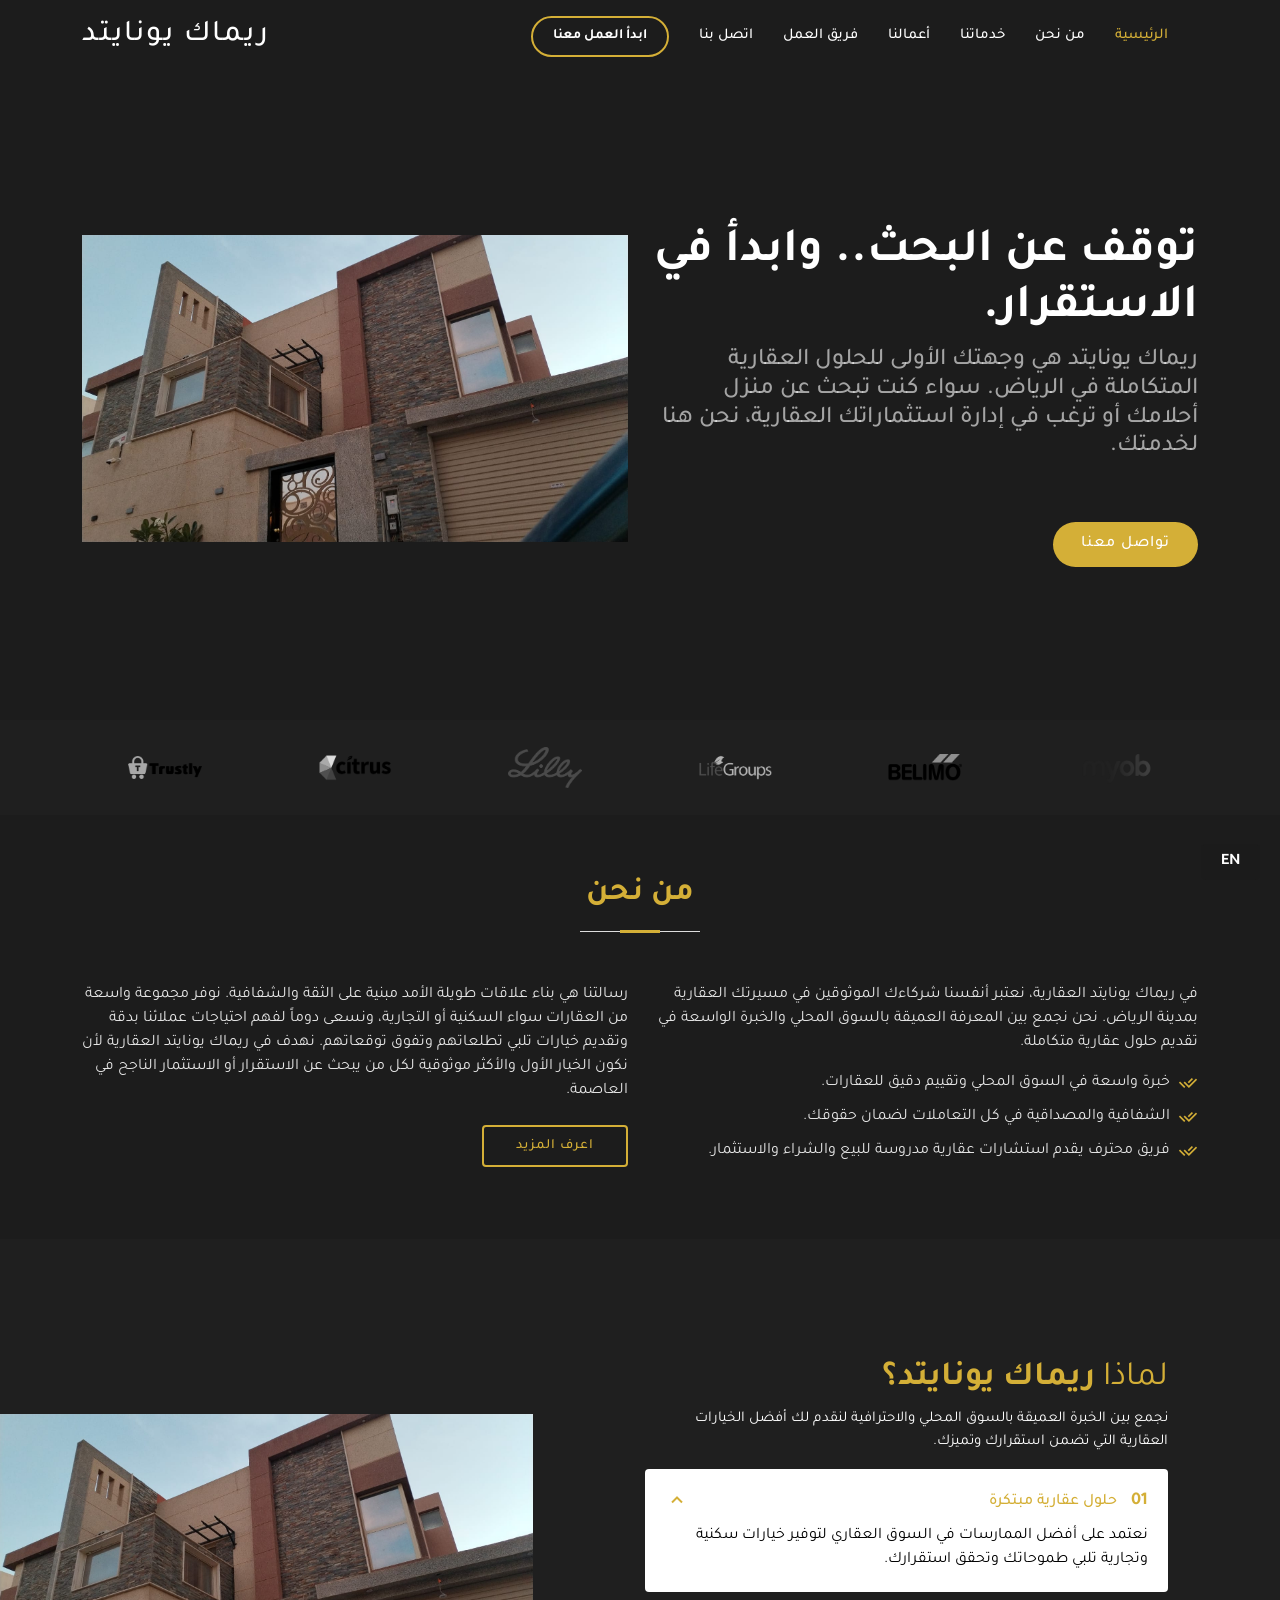
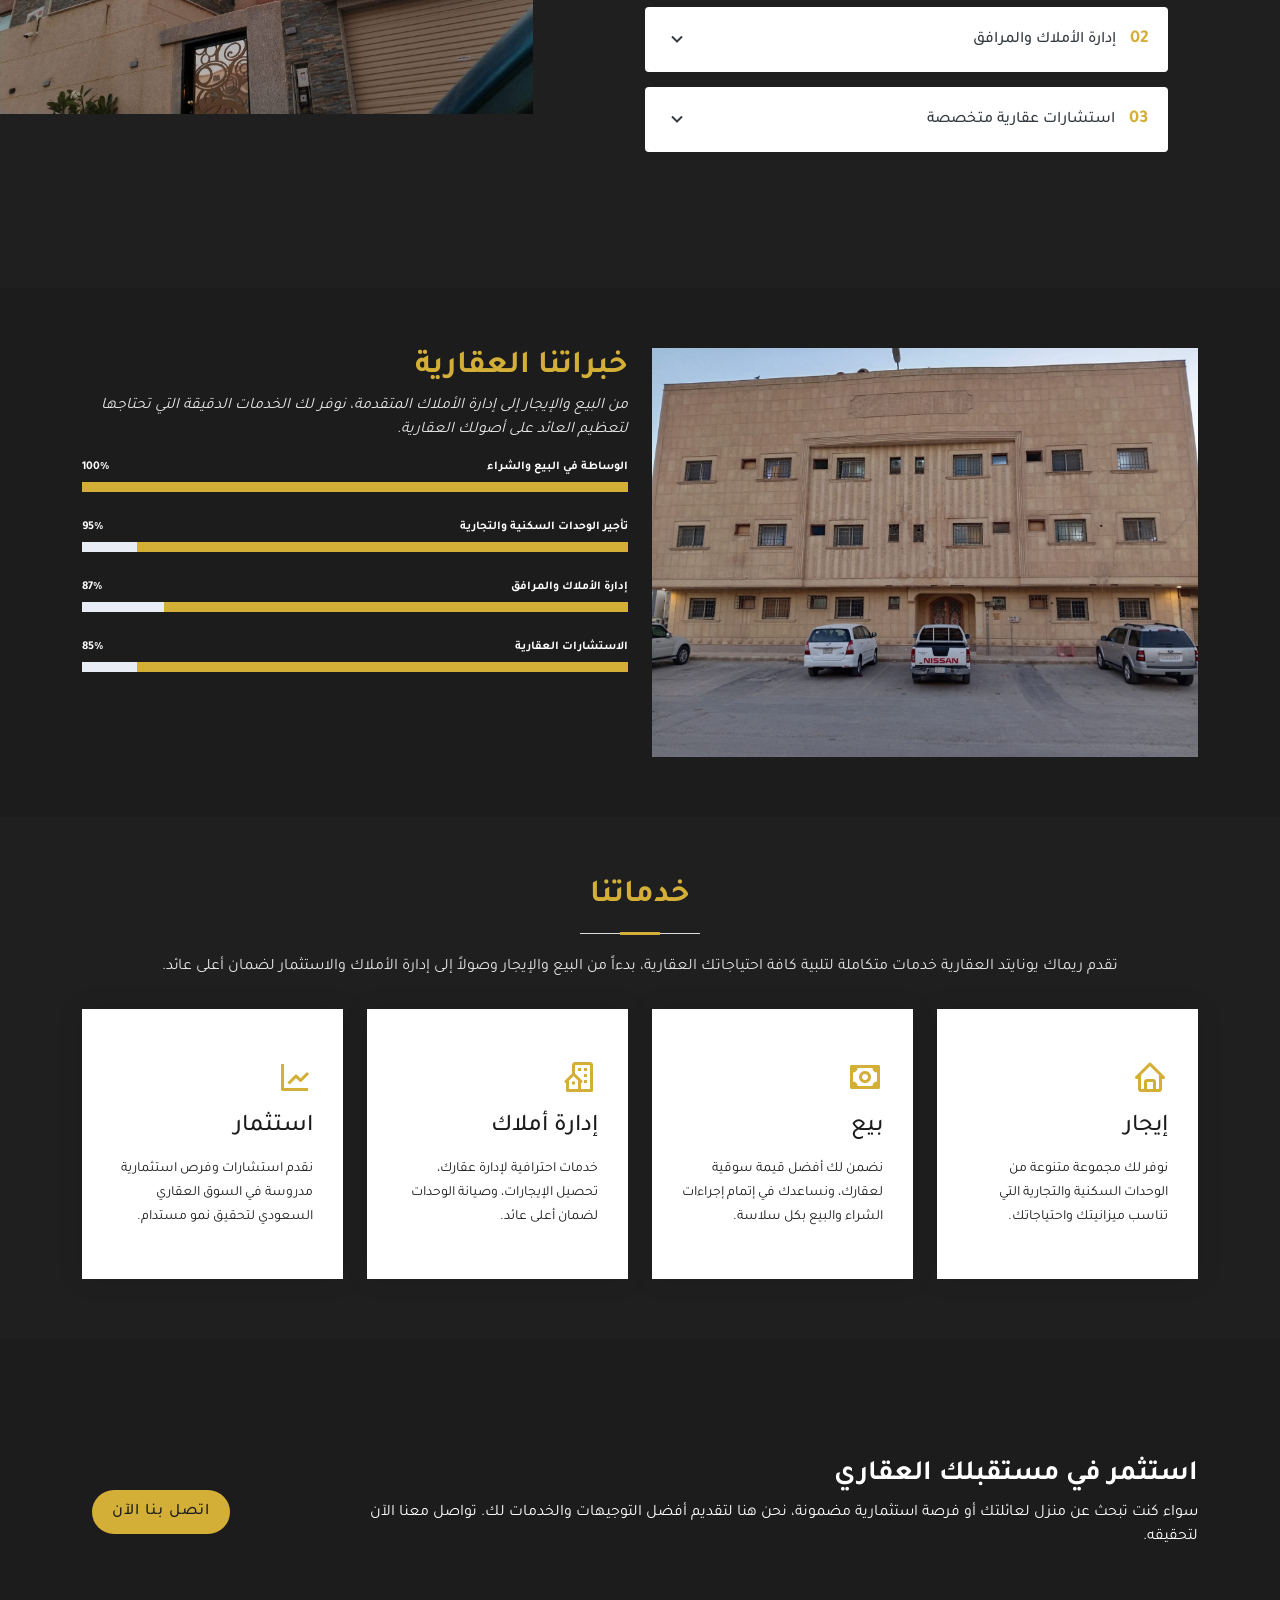
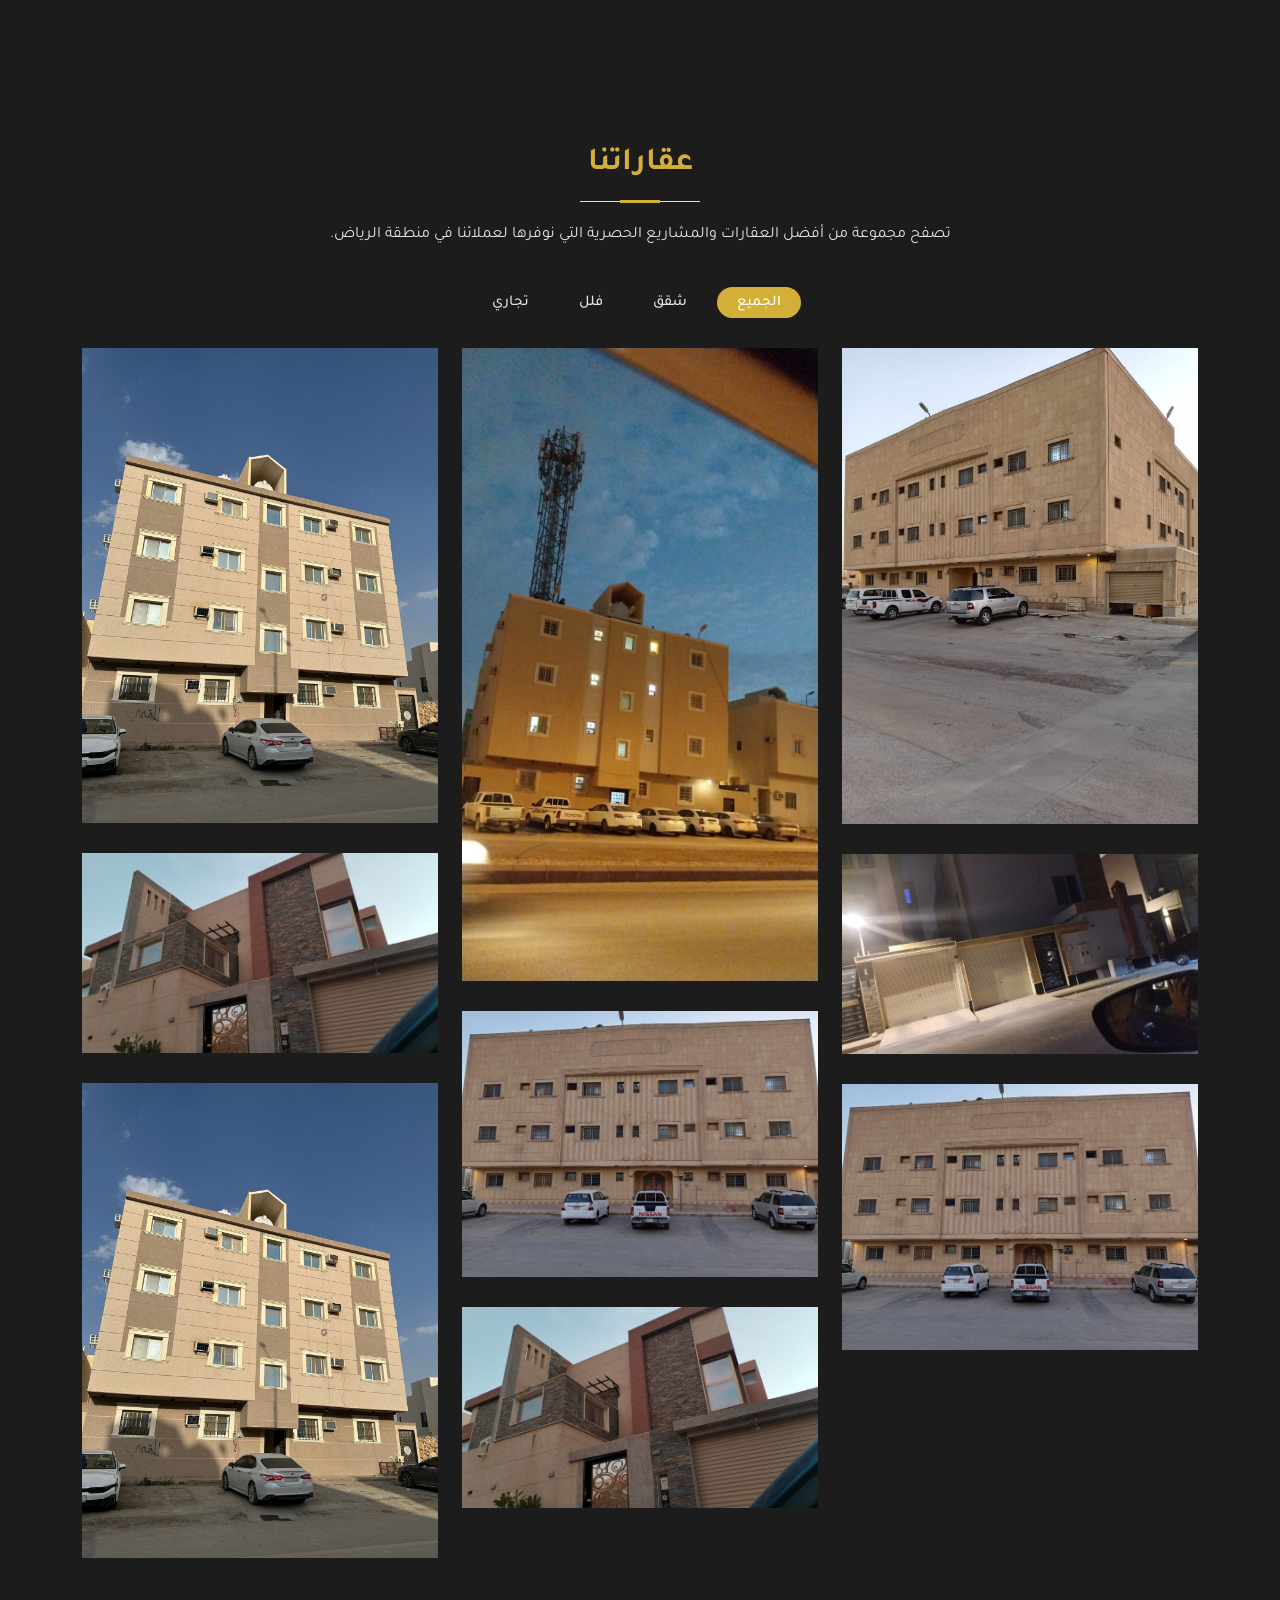
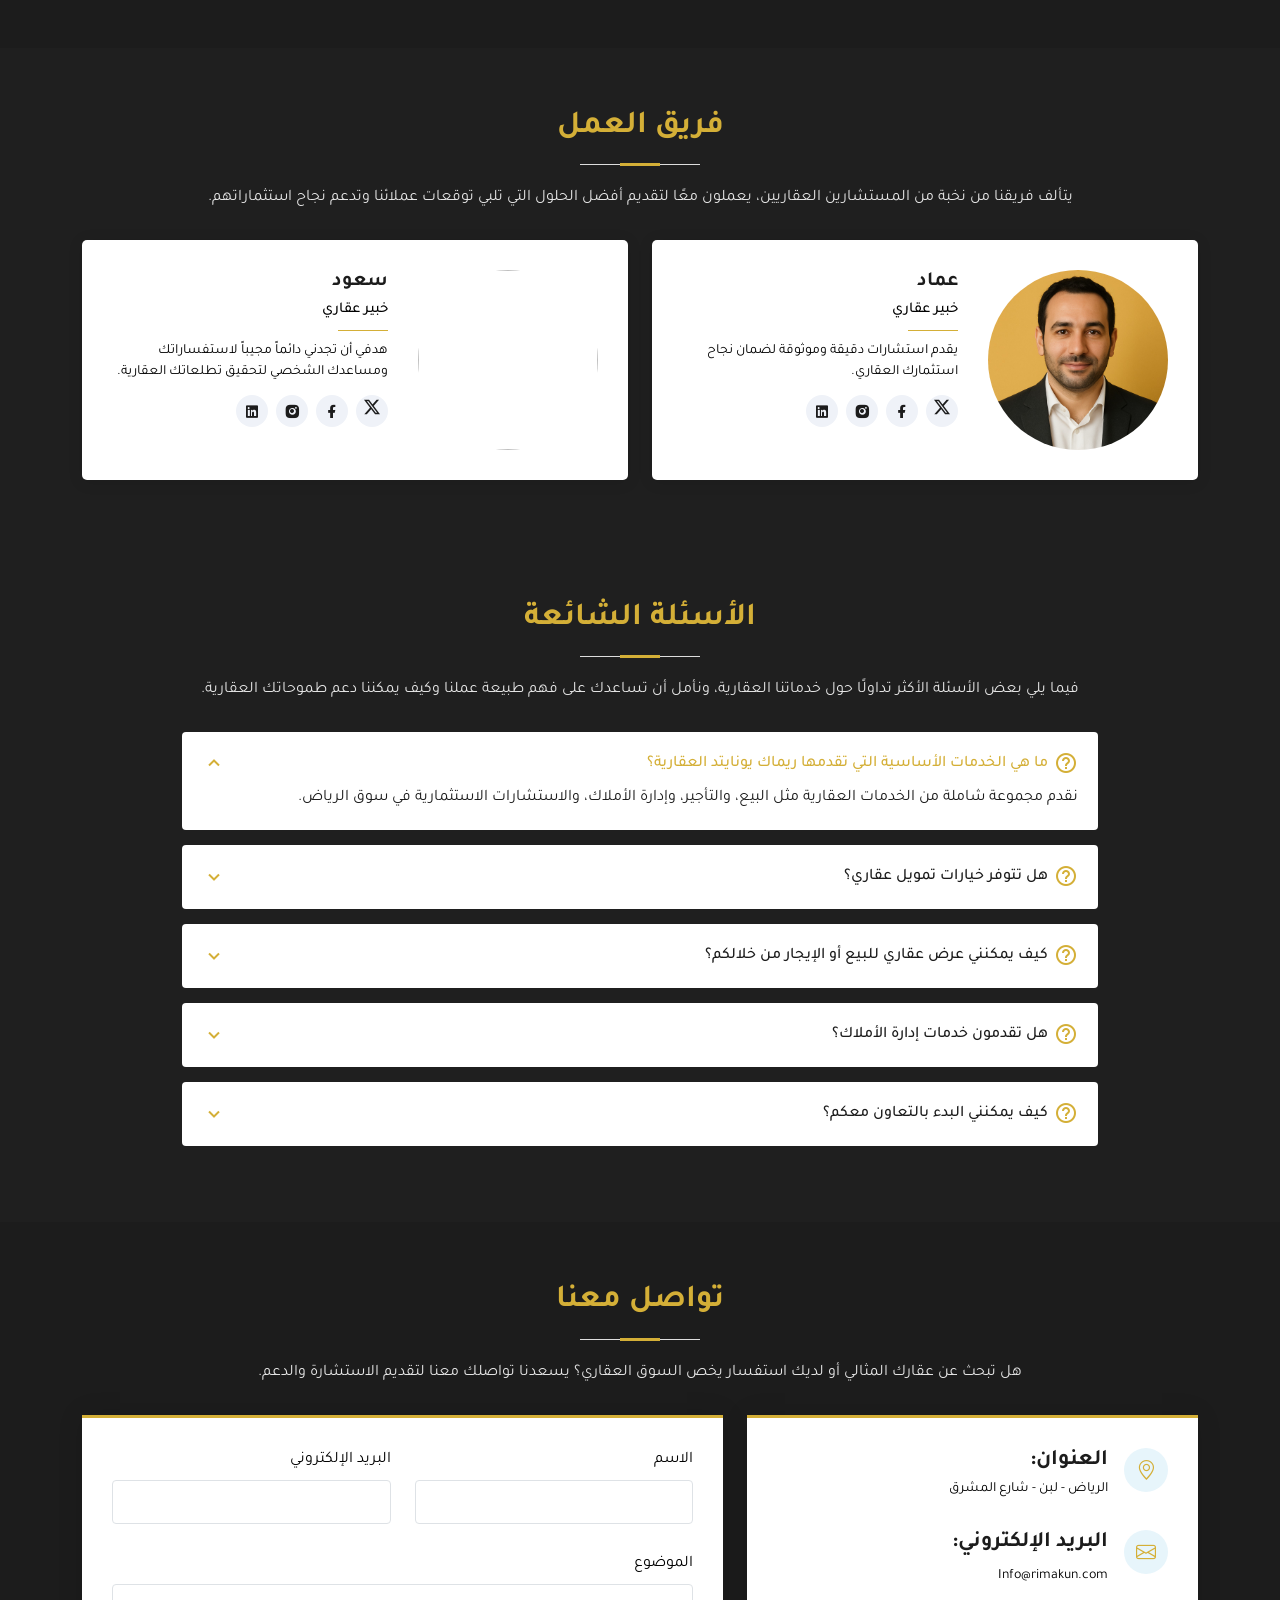
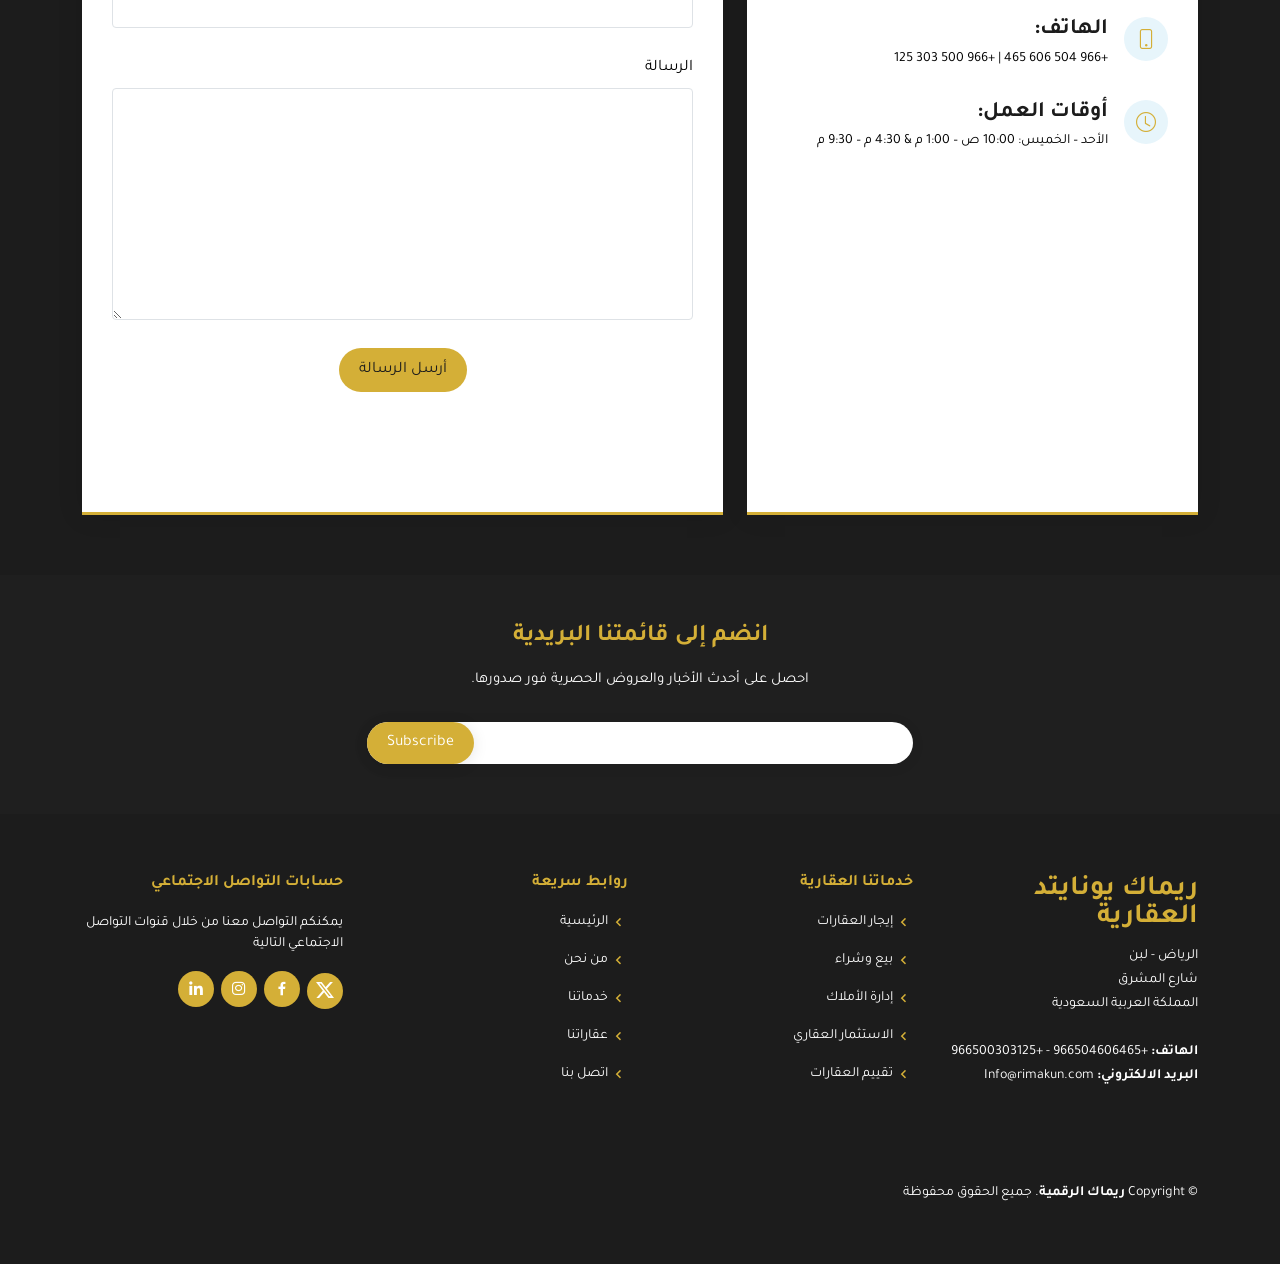
==== index.html @ 888af289 "تعديلات النسخة العربية + انشاء النسخة الانجليزية 22/04" ====
<!DOCTYPE html>
<html lang="ar" dir="rtl">

<head>
  <meta charset="utf-8">
  <meta content="width=device-width, initial-scale=1.0" name="viewport">
  <title>ريماك يونايتد العقارية</title>
  <meta
    content="ريماك يونايتد العقارية هي وجهتك الأولى للحلول العقارية المتكاملة في الرياض. سواء كنت تبحث عن منزل أحلامك أو ترغب في إدارة استثماراتك العقارية، نحن هنا لخدمتك."
    name="description">
  <meta content="ريماك يونايتد العقارية, عقارات, بيع, إيجار, إدارة أملاك, الرياض" name="keywords">
  <link href="assets/img/rima1.png" rel="icon">
  <link href="assets/img/rima1.png" rel="apple-touch-icon">
  <link href="https://fonts.googleapis.com/css2?family=Tajawal:wght@300;400;500;700&display=swap" rel="stylesheet">
  <link href="assets/vendor/aos/aos.css" rel="stylesheet">
  <link href="assets/vendor/bootstrap/css/bootstrap.min.css" rel="stylesheet">
  <link href="assets/vendor/bootstrap-icons/bootstrap-icons.css" rel="stylesheet">
  <link href="assets/vendor/boxicons/css/boxicons.min.css" rel="stylesheet">
  <link href="assets/vendor/glightbox/css/glightbox.min.css" rel="stylesheet">
  <link href="assets/vendor/remixicon/remixicon.css" rel="stylesheet">
  <link href="assets/vendor/swiper/swiper-bundle.min.css" rel="stylesheet">
  <link href="assets/css/style.css" rel="stylesheet">

</head>

<body>
  <!-- ======= Header ======= -->
  <header id="header" class="fixed-top ">
    <div class="container d-flex align-items-center">

      <!-- Uncomment below if you prefer to use an image logo -->
      <!--<a href="index.html" class="logo me-auto"><img src="assets/img/logo.png" alt="" class="img-fluid"></a>-->

      <nav id="navbar" class="navbar">
        <ul>
          <li><a class="nav-link scrollto active" href="#hero">الرئيسية</a></li>
          <li><a class="nav-link scrollto" href="#about">من نحن</a></li>
          <li><a class="nav-link scrollto" href="#services">خدماتنا</a></li>
          <li><a class="nav-link   scrollto" href="#portfolio">أعمالنا</a></li>
          <li><a class="nav-link scrollto" href="#team">فريق العمل</a></li>
          <li><a class="nav-link scrollto" href="#contact">اتصل بنا</a></li>
          <li><a class="getstarted" href="https://wa.me/966500303125" target="_blank">ابدأ العمل معنا</a></li>
        </ul>
        <i class="bi bi-list mobile-nav-toggle"></i>
      </nav><!-- .navbar -->
      <h1 class="logo me-auto align-right"><a href="index.html">ريماك يونايتد</a></h1>

    </div>
  </header><!-- End Header -->

  <!-- ======= Hero Section ======= -->
  <section id="hero" class="d-flex align-items-center">

    <div class="container">
      <div class="row">
        <div class="col-lg-6 d-flex flex-column justify-content-center pt-4 pt-lg-0 order-2 order-lg-1"
          data-aos="fade-up" data-aos-delay="200">
          <h1>توقف عن البحث.. وابدأ في الاستقرار.</h1>
          <h2>ريماك يونايتد هي وجهتك الأولى للحلول العقارية المتكاملة في الرياض. سواء كنت تبحث عن منزل أحلامك أو ترغب في
            إدارة استثماراتك العقارية، نحن هنا لخدمتك.</h2>
          <div class="d-flex justify-content-center justify-content-lg-start">
            <a href="https://wa.me/966504606465" target="_blank" class="btn-get-started">تواصل معنا</a>

          </div>
        </div>
        <div class="col-lg-6 order-1 order-lg-2 hero-img" data-aos="zoom-in" data-aos-delay="200">
          <img src="assets/img/2.jpeg" class="img-fluid animated" alt="">
        </div>
      </div>
    </div>

  </section><!-- End Hero -->

  <main id="main">

    <!-- ======= Clients Section ======= -->
    <section id="clients" class="clients section-bg">
      <div class="container">

        <div class="row" data-aos="zoom-in">

          <div class="col-lg-2 col-md-4 col-6 d-flex align-items-center justify-content-center">
            <img src="assets/img/clients/client-1.png" class="img-fluid" alt="">
          </div>

          <div class="col-lg-2 col-md-4 col-6 d-flex align-items-center justify-content-center">
            <img src="assets/img/clients/client-2.png" class="img-fluid" alt="">
          </div>

          <div class="col-lg-2 col-md-4 col-6 d-flex align-items-center justify-content-center">
            <img src="assets/img/clients/client-3.png" class="img-fluid" alt="">
          </div>

          <div class="col-lg-2 col-md-4 col-6 d-flex align-items-center justify-content-center">
            <img src="assets/img/clients/client-4.png" class="img-fluid" alt="">
          </div>

          <div class="col-lg-2 col-md-4 col-6 d-flex align-items-center justify-content-center">
            <img src="assets/img/clients/client-5.png" class="img-fluid" alt="">
          </div>

          <div class="col-lg-2 col-md-4 col-6 d-flex align-items-center justify-content-center">
            <img src="assets/img/clients/client-6.png" class="img-fluid" alt="">
          </div>

        </div>

      </div>
    </section><!-- End Cliens Section -->

    <!-- ======= About Us Section ======= -->
    <section id="about" class="about">
      <div class="container" data-aos="fade-up">

        <div class="section-title">
          <h2>من نحن</h2>
        </div>

        <div class="row content">
          <div class="col-lg-6">
            <p>
              في ريماك يونايتد العقارية، نعتبر أنفسنا شركاءك الموثوقين في مسيرتك العقارية بمدينة الرياض. نحن نجمع بين
              المعرفة العميقة بالسوق المحلي والخبرة الواسعة في تقديم حلول عقارية متكاملة.
            </p>
            <ul>
              <li><i class="ri-check-double-line"></i>خبرة واسعة في السوق المحلي وتقييم دقيق للعقارات.</li>
              <li><i class="ri-check-double-line"></i>الشفافية والمصداقية في كل التعاملات لضمان حقوقك.</li>
              <li><i class="ri-check-double-line"></i>فريق محترف يقدم استشارات عقارية مدروسة للبيع والشراء والاستثمار.
              </li>
            </ul>
          </div>
          <div class="col-lg-6 pt-4 pt-lg-0">
            <p>
              رسالتنا هي بناء علاقات طويلة الأمد مبنية على الثقة والشفافية. نوفر مجموعة واسعة من العقارات سواء السكنية
              أو التجارية، ونسعى دوماً لفهم احتياجات عملائنا بدقة وتقديم خيارات تلبي تطلعاتهم وتفوق توقعاتهم. نهدف في
              ريماك يونايتد العقارية لأن نكون الخيار الأول والأكثر موثوقية لكل من يبحث عن الاستقرار أو الاستثمار الناجح
              في العاصمة.
            </p>
            <a href="#" class="btn-learn-more">اعرف المزيد</a>
          </div>
        </div>

      </div>
    </section><!-- End About Us Section -->

    <!-- ======= Why Us Section ======= -->
    <section id="why-us" class="why-us section-bg">
      <div class="container-fluid" data-aos="fade-up">

        <div class="row">

          <div class="col-lg-7 d-flex flex-column justify-content-center align-items-stretch  order-2 order-lg-1">

            <div class="content">
              <h3>لماذا <strong>ريماك يونايتد؟</strong></h3>
              <p>
                نجمع بين الخبرة العميقة بالسوق المحلي والاحترافية لنقدم لك أفضل الخيارات العقارية التي تضمن استقرارك
                وتميزك.
              </p>
            </div>

            <div class="accordion-list">
              <ul>
                <li>
                  <a data-bs-toggle="collapse" class="collapse" data-bs-target="#accordion-list-1"><span>01</span> حلول
                    عقارية مبتكرة <i class="bx bx-chevron-down icon-show"></i><i
                      class="bx bx-chevron-up icon-close"></i></a>
                  <div id="accordion-list-1" class="collapse show" data-bs-parent=".accordion-list">
                    <p>
                      نعتمد على أفضل الممارسات في السوق العقاري لتوفير خيارات سكنية وتجارية تلبي طموحاتك وتحقق استقرارك.
                    </p>
                  </div>
                </li>

                <li>
                  <a data-bs-toggle="collapse" data-bs-target="#accordion-list-2" class="collapsed"><span>02</span>
                    إدارة الأملاك والمرافق <i class="bx bx-chevron-down icon-show"></i><i
                      class="bx bx-chevron-up icon-close"></i></a>
                  <div id="accordion-list-2" class="collapse" data-bs-parent=".accordion-list">
                    <p>
                      نقدم خدمات احترافية لإدارة أملاكك لضمان أعلى عائد استثماري والحفاظ على قيمة العقار بمرور الوقت.
                    </p>
                  </div>
                </li>

                <li>
                  <a data-bs-toggle="collapse" data-bs-target="#accordion-list-3" class="collapsed"><span>03</span>
                    استشارات عقارية متخصصة <i class="bx bx-chevron-down icon-show"></i><i
                      class="bx bx-chevron-up icon-close"></i></a>
                  <div id="accordion-list-3" class="collapse" data-bs-parent=".accordion-list">
                    <p>
                      نقدم استشارات مبنية على دراسة دقيقة للسوق توفر لك رؤية واضحة للاستثمار الناجح والآمن في السوق
                      السعودي.
                    </p>
                  </div>
                </li>

              </ul>
            </div>

          </div>

          <div class="col-lg-5 align-items-stretch order-1 order-lg-2 img"
            style='background-image: url("assets/img/2.jpeg");' data-aos="zoom-in" data-aos-delay="150">&nbsp;</div>
        </div>

      </div>
    </section><!-- End Why Us Section -->

    <!-- ======= Skills Section ======= -->
    <section id="skills" class="skills">
      <div class="container" data-aos="fade-up">

        <div class="row">
          <div class="col-lg-6 d-flex align-items-center" data-aos="fade-right" data-aos-delay="100">
            <img src="assets/img/5.jpeg" class="img-fluid" alt="">
          </div>
          <div class="col-lg-6 pt-4 pt-lg-0 content" data-aos="fade-left" data-aos-delay="100">
            <h3>خبراتنا العقارية</h3>
            <p class="fst-italic">
              من البيع والإيجار إلى إدارة الأملاك المتقدمة، نوفر لك الخدمات الدقيقة التي تحتاجها لتعظيم العائد على أصولك
              العقارية.
            </p>

            <div class="skills-content">

              <div class="progress">
                <span class="skill">الوساطة في البيع والشراء<i class="val">100%</i></span>
                <div class="progress-bar-wrap">
                  <div class="progress-bar" role="progressbar" aria-valuenow="100" aria-valuemin="0"
                    aria-valuemax="100"></div>
                </div>
              </div>

              <div class="progress">
                <span class="skill">تأجير الوحدات السكنية والتجارية <i class="val">95%</i></span>
                <div class="progress-bar-wrap">
                  <div class="progress-bar" role="progressbar" aria-valuenow="90" aria-valuemin="0" aria-valuemax="100">
                  </div>
                </div>
              </div>

              <div class="progress">
                <span class="skill">إدارة الأملاك والمرافق<i class="val">87%</i></span>
                <div class="progress-bar-wrap">
                  <div class="progress-bar" role="progressbar" aria-valuenow="85" aria-valuemin="0" aria-valuemax="100">
                  </div>
                </div>
              </div>

              <div class="progress">
                <span class="skill">الاستشارات العقارية<i class="val">85%</i></span>
                <div class="progress-bar-wrap">
                  <div class="progress-bar" role="progressbar" aria-valuenow="90" aria-valuemin="0" aria-valuemax="100">
                  </div>
                </div>
              </div>

            </div>

          </div>
        </div>

      </div>
    </section><!-- End Skills Section -->

    <!-- ======= Services Section ======= -->
    <section id="services" class="services section-bg">
      <div class="container" data-aos="fade-up">

        <div class="section-title">
          <h2>خدماتنا</h2>
          <p>تقدم ريماك يونايتد العقارية خدمات متكاملة لتلبية كافة احتياجاتك العقارية، بدءاً من البيع والإيجار وصولاً
            إلى إدارة الأملاك والاستثمار لضمان أعلى عائد.</p>
        </div>

        <div class="row">
          <div class="col-xl-3 col-md-6 d-flex align-items-stretch" data-aos="zoom-in" data-aos-delay="100">
            <div class="icon-box">
              <div class="icon"><i class="bx bx-home"></i></div>
              <h4><a href="">إيجار</a></h4>
              <p>نوفر لك مجموعة متنوعة من الوحدات السكنية والتجارية التي تناسب ميزانيتك واحتياجاتك.</p>
            </div>
          </div>

          <div class="col-xl-3 col-md-6 d-flex align-items-stretch mt-4 mt-md-0" data-aos="zoom-in"
            data-aos-delay="200">
            <div class="icon-box">
              <div class="icon"><i class="bx bx-money"></i></div>
              <h4><a href="">بيع</a></h4>
              <p>نضمن لك أفضل قيمة سوقية لعقارك، ونساعدك في إتمام إجراءات الشراء والبيع بكل سلاسة.</p>
            </div>
          </div>

          <div class="col-xl-3 col-md-6 d-flex align-items-stretch mt-4 mt-xl-0" data-aos="zoom-in"
            data-aos-delay="300">
            <div class="icon-box">
              <div class="icon"><i class="bx bx-building-house"></i></div>
              <h4><a href="">إدارة أملاك</a></h4>
              <p>خدمات احترافية لإدارة عقارك، تحصيل الإيجارات، وصيانة الوحدات لضمان أعلى عائد.</p>
            </div>
          </div>

          <div class="col-xl-3 col-md-6 d-flex align-items-stretch mt-4 mt-xl-0" data-aos="zoom-in"
            data-aos-delay="400">
            <div class="icon-box">
              <div class="icon"><i class="bx bx-line-chart"></i></div>
              <h4><a href="">استثمار</a></h4>
              <p>نقدم استشارات وفرص استثمارية مدروسة في السوق العقاري السعودي لتحقيق نمو مستدام.</p>
            </div>
          </div>

        </div>

      </div>
    </section><!-- End Services Section -->

    <!-- ======= Cta Section ======= -->
    <section id="cta" class="cta">
      <div class="container" data-aos="zoom-in">

        <div class="row">
          <div class="col-lg-9 text-end">
            <h3>استثمر في مستقبلك العقاري</h3>
            <p>سواء كنت تبحث عن منزل لعائلتك أو فرصة استثمارية مضمونة، نحن هنا لتقديم أفضل التوجيهات والخدمات لك. تواصل
              معنا الآن لتحقيقه.</p>
          </div>
          <div class="col-lg-3 cta-btn-container text-center">
            <a class="cta-btn align-middle" href="#contact">اتصل بنا الآن</a>
          </div>
        </div>

      </div>
    </section><!-- End Cta Section -->

    <!-- ======= Portfolio Section ======= -->
    <section id="portfolio" class="portfolio">
      <div class="container" data-aos="fade-up">

        <div class="section-title">
          <h2>عقاراتنا</h2>
          <p>تصفح مجموعة من أفضل العقارات والمشاريع الحصرية التي نوفرها لعملائنا في منطقة الرياض.</p>
        </div>

        <ul id="portfolio-flters" class="d-flex justify-content-center" data-aos="fade-up" data-aos-delay="100">
          <li data-filter="*" class="filter-active">الجميع</li>
          <li data-filter=".filter-app">شقق</li>
          <li data-filter=".filter-card">فلل</li>
          <li data-filter=".filter-web">تجاري</li>
        </ul>

        <div class="row portfolio-container" data-aos="fade-up" data-aos-delay="200">

          <div class="col-lg-4 col-md-6 portfolio-item filter-app">
            <div class="portfolio-img"><img src="assets/img/portfolio/7.jpeg" class="img-fluid" alt=""></div>
            <div class="portfolio-info">
              <h4>شقة فاخرة 1</h4>
              <p>شقق</p>
              <a href="assets/img/portfolio/7.jpeg" data-gallery="portfolioGallery"
                class="portfolio-lightbox preview-link" title="شقة فاخرة 1"><i class="bx bx-plus"></i></a>
              <a href="portfolio-details.html" class="details-link" title="More Details"><i class="bx bx-link"></i></a>
            </div>
          </div>

          <div class="col-lg-4 col-md-6 portfolio-item filter-web">
            <div class="portfolio-img"><img src="assets/img/portfolio/3.jpeg" class="img-fluid" alt=""></div>
            <div class="portfolio-info">
              <h4>محل تجاري 3</h4>
              <p>تجاري</p>
              <a href="assets/img/portfolio/3.jpeg" data-gallery="portfolioGallery"
                class="portfolio-lightbox preview-link" title="محل تجاري 3"><i class="bx bx-plus"></i></a>
              <a href="portfolio-details.html" class="details-link" title="More Details"><i class="bx bx-link"></i></a>
            </div>
          </div>

          <div class="col-lg-4 col-md-6 portfolio-item filter-app">
            <div class="portfolio-img"><img src="assets/img/portfolio/6.jpeg" class="img-fluid" alt=""></div>
            <div class="portfolio-info">
              <h4>شقة فاخرة 2</h4>
              <p>شقق</p>
              <a href="assets/img/portfolio/6.jpeg" data-gallery="portfolioGallery"
                class="portfolio-lightbox preview-link" title="شقة فاخرة 2"><i class="bx bx-plus"></i></a>
              <a href="portfolio-details.html" class="details-link" title="More Details"><i class="bx bx-link"></i></a>
            </div>
          </div>

          <div class="col-lg-4 col-md-6 portfolio-item filter-card">
            <div class="portfolio-img"><img src="assets/img/portfolio/2.jpeg" class="img-fluid" alt=""></div>
            <div class="portfolio-info">
              <h4>فيلا فخمة 2</h4>
              <p>فلل</p>
              <a href="assets/img/portfolio/2.jpeg" data-gallery="portfolioGallery"
                class="portfolio-lightbox preview-link" title="فيلا فخمة 2"><i class="bx bx-plus"></i></a>
              <a href="portfolio-details.html" class="details-link" title="More Details"><i class="bx bx-link"></i></a>
            </div>
          </div>

          <div class="col-lg-4 col-md-6 portfolio-item filter-web">
            <div class="portfolio-img"><img src="assets/img/portfolio/1.jpeg" class="img-fluid" alt=""></div>
            <div class="portfolio-info">
              <h4>محل تجاري 2</h4>
              <p>تجاري</p>
              <a href="assets/img/portfolio/portfolio-5.jpg" data-gallery="portfolioGallery"
                class="portfolio-lightbox preview-link" title="محل تجاري 2"><i class="bx bx-plus"></i></a>
              <a href="portfolio-details.html" class="details-link" title="More Details"><i class="bx bx-link"></i></a>
            </div>
          </div>

          <div class="col-lg-4 col-md-6 portfolio-item filter-app">
            <div class="portfolio-img"><img src="assets/img/portfolio/5.jpeg" class="img-fluid" alt=""></div>
            <div class="portfolio-info">
              <h4>شقة فاخرة 3</h4>
              <p>شقق</p>
              <a href="assets/img/portfolio/portfolio-6.jpg" data-gallery="portfolioGallery"
                class="portfolio-lightbox preview-link" title="شقة فاخرة 3"><i class="bx bx-plus"></i></a>
              <a href="portfolio-details.html" class="details-link" title="More Details"><i class="bx bx-link"></i></a>
            </div>
          </div>

          <div class="col-lg-4 col-md-6 portfolio-item filter-card">
            <div class="portfolio-img"><img src="assets/img/portfolio/7.jpeg" class="img-fluid" alt=""></div>
            <div class="portfolio-info">
              <h4>فيلا فخمة 1</h4>
              <p>فلل</p>
              <a href="assets/img/portfolio/portfolio-7.jpg" data-gallery="portfolioGallery"
                class="portfolio-lightbox preview-link" title="فيلا فخمة 1"><i class="bx bx-plus"></i></a>
              <a href="portfolio-details.html" class="details-link" title="More Details"><i class="bx bx-link"></i></a>
            </div>
          </div>

          <div class="col-lg-4 col-md-6 portfolio-item filter-card">
            <div class="portfolio-img"><img src="assets/img/portfolio/5.jpeg" class="img-fluid" alt=""></div>
            <div class="portfolio-info">
              <h4>فيلا فخمة 3</h4>
              <p>فلل</p>
              <a href="assets/img/portfolio/portfolio-8.jpg" data-gallery="portfolioGallery"
                class="portfolio-lightbox preview-link" title="فيلا فخمة 3"><i class="bx bx-plus"></i></a>
              <a href="portfolio-details.html" class="details-link" title="More Details"><i class="bx bx-link"></i></a>
            </div>
          </div>

          <div class="col-lg-4 col-md-6 portfolio-item filter-web">
            <div class="portfolio-img"><img src="assets/img/portfolio/2.jpeg" class="img-fluid" alt=""></div>
            <div class="portfolio-info">
              <h4>محل تجاري 1</h4>
              <p>تجاري</p>
              <a href="assets/img/portfolio/portfolio-9.jpg" data-gallery="portfolioGallery"
                class="portfolio-lightbox preview-link" title="محل تجاري 1"><i class="bx bx-plus"></i></a>
              <a href="portfolio-details.html" class="details-link" title="More Details"><i class="bx bx-link"></i></a>
            </div>
          </div>

        </div>

      </div>
    </section><!-- End Portfolio Section -->

    <!-- ======= Team Section ======= -->
    <section id="team" class="team section-bg">
      <div class="container" data-aos="fade-up">

        <div class="section-title">
          <h2>فريق العمل</h2>
          <p>يتألف فريقنا من نخبة من المستشارين العقاريين، يعملون معًا لتقديم أفضل الحلول التي تلبي توقعات عملائنا وتدعم
            نجاح استثماراتهم.</p>
        </div>

        <div class="row">

          <div class="col-lg-6" data-aos="zoom-in" data-aos-delay="100">
            <div class="member d-flex align-items-start">
              <div class="pic"><img src="assets/img/team/team-1.jpg" class="img-fluid" alt=""></div>
              <div class="member-info">
                <h4>عماد</h4>
                <span>خبير عقاري</span>
                <p>يقدم استشارات دقيقة وموثوقة لضمان نجاح استثمارك العقاري.</p>
                <div class="social">
                  <a href="#"><i class="bi bi-twitter-x"></i></a>
                  <a href="#"><i class="ri-facebook-fill"></i></a>
                  <a href="#"><i class="ri-instagram-fill"></i></a>
                  <a href="#"> <i class="ri-linkedin-box-fill"></i> </a>
                </div>
              </div>
            </div>
          </div>

          <div class="col-lg-6 mt-4 mt-lg-0" data-aos="zoom-in" data-aos-delay="200">
            <div class="member d-flex align-items-start">
              <div class="pic"><img
                  src="https://i.ibb.co/qLXfqK5V/file-0000000032bc51f89342e70807c7058e-conversation-id-67f15cb3-903c-8010-b4ce-613545a0f396-message-i.png"
                  class="img-fluid" alt=""></div>
              <div class="member-info">
                <h4>سعود</h4>
                <span>خبير عقاري</span>
                <p>هدفي أن تجدني دائماً مجيباً لاستفساراتك ومساعدك الشخصي لتحقيق تطلعاتك العقارية.</p>
                <div class="social">
                  <a href="#"><i class="bi bi-twitter-x"></i></a>
                  <a href="#"><i class="ri-facebook-fill"></i></a>
                  <a href="#"><i class="ri-instagram-fill"></i></a>
                  <a href="#"> <i class="ri-linkedin-box-fill"></i> </a>
                </div>
              </div>
            </div>
          </div>

        </div>

      </div>
    </section><!-- End Team Section -->



    <!-- ======= Frequently Asked Questions Section ======= -->
    <section id="faq" class="faq section-bg">
      <div class="container" data-aos="fade-up">

        <div class="section-title">
          <h2>الأسئلة الشائعة</h2>
          <p>فيما يلي بعض الأسئلة الأكثر تداولًا حول خدماتنا العقارية، ونأمل أن تساعدك على فهم طبيعة عملنا وكيف
            يمكننا دعم طموحاتك العقارية.</p>
        </div>

        <div class="faq-list">
          <ul>
            <li data-aos="fade-up" data-aos-delay="100">
              <i class="bx bx-help-circle icon-help"></i>
              <a data-bs-toggle="collapse" class="collapse" data-bs-target="#faq-list-1">
                ما هي الخدمات الأساسية التي تقدمها ريماك يونايتد العقارية؟
                <i class="bx bx-chevron-down icon-show"></i><i class="bx bx-chevron-up icon-close"></i>
              </a>
              <div id="faq-list-1" class="collapse show" data-bs-parent=".faq-list">
                <p>
                  نقدم مجموعة شاملة من الخدمات العقارية مثل البيع، والتأجير، وإدارة الأملاك، والاستشارات الاستثمارية في
                  سوق الرياض.
                </p>
              </div>
            </li>

            <li data-aos="fade-up" data-aos-delay="200">
              <i class="bx bx-help-circle icon-help"></i>
              <a data-bs-toggle="collapse" data-bs-target="#faq-list-2" class="collapsed">
                هل تتوفر خيارات تمويل عقاري؟
                <i class="bx bx-chevron-down icon-show"></i><i class="bx bx-chevron-up icon-close"></i>
              </a>
              <div id="faq-list-2" class="collapse" data-bs-parent=".faq-list">
                <p>
                  نحن نقدم استشارات حول أفضل خيارات التمويل المتاحة ونتعاون مع العديد من الجهات المختصة لمساعدتك في
                  تحقيق أهدافك.
                </p>
              </div>
            </li>

            <li data-aos="fade-up" data-aos-delay="300">
              <i class="bx bx-help-circle icon-help"></i>
              <a data-bs-toggle="collapse" data-bs-target="#faq-list-3" class="collapsed">
                كيف يمكنني عرض عقاري للبيع أو الإيجار من خلالكم؟
                <i class="bx bx-chevron-down icon-show"></i><i class="bx bx-chevron-up icon-close"></i>
              </a>
              <div id="faq-list-3" class="collapse" data-bs-parent=".faq-list">
                <p>
                  يمكنك التواصل معنا مباشرة لترتيب موعد، حيث سيقوم خبراؤنا بتقييم العقار وتقديم أفضل خطة لتسويقه وعرضه
                  لضمان أفضل عائد.
                </p>
              </div>
            </li>

            <li data-aos="fade-up" data-aos-delay="400">
              <i class="bx bx-help-circle icon-help"></i>
              <a data-bs-toggle="collapse" data-bs-target="#faq-list-4" class="collapsed">
                هل تقدمون خدمات إدارة الأملاك؟
                <i class="bx bx-chevron-down icon-show"></i><i class="bx bx-chevron-up icon-close"></i>
              </a>
              <div id="faq-list-4" class="collapse" data-bs-parent=".faq-list">
                <p>
                  نعم، نقدم خدمة متكاملة لإدارة الأملاك تشمل تأجير الوحدات وتحصيل الإيجارات والصيانة ومتابعة العقود
                  لضمان راحة بالك.
                </p>
              </div>
            </li>

            <li data-aos="fade-up" data-aos-delay="500">
              <i class="bx bx-help-circle icon-help"></i>
              <a data-bs-toggle="collapse" data-bs-target="#faq-list-5" class="collapsed">
                كيف يمكنني البدء بالتعاون معكم؟
                <i class="bx bx-chevron-down icon-show"></i><i class="bx bx-chevron-up icon-close"></i>
              </a>
              <div id="faq-list-5" class="collapse" data-bs-parent=".faq-list">
                <p>
                  يمكنك التواصل معنا مباشرة عبر الهاتف أو البريد الإلكتروني أو زيارة مكتبنا. سنقوم بمناقشة احتياجاتك
                  والبدء في تقديم الحلول المناسبة.
                </p>
              </div>
            </li>

          </ul>
        </div>

      </div>
    </section><!-- End Frequently Asked Questions Section -->

    <!-- ======= Contact Section ======= -->
    <section id="contact" class="contact">
      <div class="container" data-aos="fade-up">

        <div class="section-title">
          <h2>تواصل معنا</h2>
          <p>هل تبحث عن عقارك المثالي أو لديك استفسار يخص السوق العقاري؟ يسعدنا تواصلك معنا لتقديم الاستشارة والدعم.</p>
        </div>

        <div class="row">

          <div class="col-lg-5 d-flex align-items-stretch">
            <div class="info">
              <div class="address">
                <i class="bi bi-geo-alt"></i>
                <h4>العنوان:</h4>
                <p>الرياض - لبن - شارع المشرق</p>
              </div>

              <div class="email">
                <i class="bi bi-envelope"></i>
                <h4>البريد الإلكتروني:</h4>
                <p>Info@rimakun.com</p>
              </div>

              <div class="phone">
                <i class="bi bi-phone"></i>
                <h4>الهاتف:</h4>
                <p>+966 504 606 465 | +966 500 303 125</p>
              </div>

              <div class="phone">
                <i class="bi bi-clock"></i>
                <h4>أوقات العمل:</h4>
                <p>الأحد – الخميس: 10:00 ص – 1:00 م &amp; 4:30 م – 9:30 م</p>
              </div>

              <iframe
                src="https://www.google.com/maps/embed?pb=!1m14!1m8!1m3!1d12097.433213460943!2d-74.0062269!3d40.7101282!3m2!1i1024!2i768!4f13.1!3m3!1m2!1s0x0%3A0xb89d1fe6bc499443!2sDowntown+Conference+Center!5e0!3m2!1smk!2sbg!4v1539943755621"
                frameborder="0" style="border:0; width: 100%; height: 290px;" allowfullscreen></iframe>
            </div>

          </div>

          <div class="col-lg-7 mt-5 mt-lg-0 d-flex align-items-stretch">
            <form action="forms/contact.php" method="post" role="form" class="php-email-form">
              <div class="row">
                <div class="form-group col-md-6">
                  <label for="name">الاسم</label>
                  <input type="text" name="name" class="form-control" id="name" required>
                </div>
                <div class="form-group col-md-6">
                  <label for="name">البريد الإلكتروني</label>
                  <input type="email" class="form-control" name="email" id="email" required>
                </div>
              </div>
              <div class="form-group">
                <label for="name">الموضوع</label>
                <input type="text" class="form-control" name="subject" id="subject" required>
              </div>
              <div class="form-group">
                <label for="name">الرسالة</label>
                <textarea class="form-control" name="message" rows="10" required></textarea>
              </div>
              <div class="my-3">
                <div class="loading">جاري الإرسال...</div>
                <div class="error-message"></div>
                <div class="sent-message">تم إرسال رسالتك بنجاح. شكرًا لتواصلك معنا!</div>
              </div>
              <div class="text-center"><button type="submit">أرسل الرسالة</button></div>
            </form>
          </div>

        </div>

      </div>
    </section><!-- End Contact Section -->

  </main><!-- End #main -->

  <!-- ======= Footer ======= -->
  <footer id="footer">

    <div class="footer-newsletter">
      <div class="container">
        <div class="row justify-content-center">
          <div class="col-lg-6">
            <h4>انضم إلى قائمتنا البريدية</h4>
            <p>احصل على أحدث الأخبار والعروض الحصرية فور صدورها.</p>
            <form action="" method="post">
              <input type="email" name="email"><input type="submit" value="Subscribe">
            </form>
          </div>
        </div>
      </div>
    </div>

    <div class="footer-top">
      <div class="container">
        <div class="row">

          <div class="col-lg-3 col-md-6 footer-contact">
            <h3>ريماك يونايتد العقارية</h3>
            <p>
              الرياض - لبن<br>
              شارع المشرق<br>
              المملكة العربية السعودية<br><br>
              <strong>الهاتف:</strong> +966504606465 - +966500303125<br>
              <strong>البريد الالكتروني:</strong> Info@rimakun.com<br>
            </p>
          </div>

          <div class="col-lg-3 col-md-6 footer-links">
            <h4>خدماتنا العقارية</h4>
            <ul>
              <li><i class="bx bx-chevron-left"></i> <a href="#">إيجار العقارات</a></li>
              <li><i class="bx bx-chevron-left"></i> <a href="#">بيع وشراء</a></li>
              <li><i class="bx bx-chevron-left"></i> <a href="#">إدارة الأملاك</a></li>
              <li><i class="bx bx-chevron-left"></i> <a href="#">الاستثمار العقاري</a></li>
              <li><i class="bx bx-chevron-left"></i> <a href="#">تقييم العقارات</a></li>
            </ul>
          </div>

          <div class="col-lg-3 col-md-6 footer-links">
            <h4>روابط سريعة</h4>
            <ul>
              <li><i class="bx bx-chevron-left"></i> <a href="#hero">الرئيسية</a></li>
              <li><i class="bx bx-chevron-left"></i> <a href="#about">من نحن</a></li>
              <li><i class="bx bx-chevron-left"></i> <a href="#services">خدماتنا</a></li>
              <li><i class="bx bx-chevron-left"></i> <a href="#portfolio">عقاراتنا</a></li>
              <li><i class="bx bx-chevron-left"></i> <a href="#contact">اتصل بنا</a></li>
            </ul>
          </div>

          <div class="col-lg-3 col-md-6 footer-links">
            <h4>حسابات التواصل الاجتماعي</h4>
            <p>يمكنكم التواصل معنا من خلال قنوات التواصل الاجتماعي التالية</p>
            <div class="social-links mt-3">
              <a href="#" class="twitter"><i class="bi bi-twitter-x"></i></a>
              <a href="#" class="facebook"><i class="bx bxl-facebook"></i></a>
              <a href="#" class="instagram"><i class="bx bxl-instagram"></i></a>
              <a href="#" class="linkedin"><i class="bx bxl-linkedin"></i></a>
            </div>
          </div>

        </div>
      </div>
    </div>

    <div class="container footer-bottom clearfix">
      <div class="copyright">
        &copy; Copyright <strong><span>ريماك الرقمية</span></strong>. جميع الحقوق محفوظة
      </div>
    </div>
  </footer><!-- End Footer -->

  <div id="preloader"></div>
  <a href="#" class="back-to-top d-flex align-items-center justify-content-center">
    <i class="bi bi-arrow-up-short"></i>
  </a>

  <!-- Vendor JS Files -->
  <script src="assets/vendor/aos/aos.js"></script>
  <script src="assets/vendor/bootstrap/js/bootstrap.bundle.min.js"></script>
  <script src="assets/vendor/glightbox/js/glightbox.min.js"></script>
  <script src="assets/vendor/isotope-layout/isotope.pkgd.min.js"></script>
  <script src="assets/vendor/swiper/swiper-bundle.min.js"></script>
  <script src="assets/vendor/waypoints/noframework.waypoints.js"></script>
  <script src="assets/vendor/php-email-form/validate.js"></script>

  <!-- Template Main JS File -->
  <script src="assets/js/main.js"></script>
  <script async src="https://agent-zbr5czwvtb7iwlb2tocedvot-n9kay.ondigitalocean.app/static/chatbot/widget.js"
    data-agent-id="a69ed8b2-11b5-11f0-bf8f-4e013e2ddde4" data-chatbot-id="B4HD5G_JA3agz48pkVBjnyX-NG2pHeYy"
    data-name="محسن" data-primary-color="#e7b754" data-secondary-color="#E5E8ED" data-button-background-color="#0061EB"
    data-starting-message="كيف بمكنني مساعدتك اليوم؟"
    data-logo="https://i.ibb.co/4w9Gvzd3/file-0000000032bc51f89342e70807c7058e-conversation-id-67f15cb3-903c-8010-b4ce-613545a0f396-message-i.png">
    </script>
  <a id="language-bar" href="EN/index.html">EN</a>

</body>

</html>
---- assets/css/style.css ----
/**
* Template Name: Arsha
* Template URL: https://bootstrapmade.com/arsha-free-bootstrap-html-template-corporate/
* Updated: Mar 17 2024 with Bootstrap v5.3.3
* Author: BootstrapMade.com
* License: https://bootstrapmade.com/license/
*/

/*--------------------------------------------------------------
# General
--------------------------------------------------------------*/
body {
  font-family: 'Tajawal', sans-serif; /* استخدم خطوط Tajawal */
  color: #E5E5E5;
}

a {
  color: #D4AF37;
  text-decoration: none;
}

a:hover {
  color: #b28c2e;
  text-decoration: none;
}

h1,
h2,
h3,
h4,
h5,
h6 {
  font-family: 'Tajawal', sans-serif; /* استخدم خطوط Tajawal */
}




/*--------------------------------------------------------------
# Preloader
--------------------------------------------------------------*/
#preloader {
  position: fixed;
  top: 0;
  right: 0;
  left: 0;
  bottom: 0;
  z-index: 9999;
  overflow: hidden;
  background: #1C1C1C;
}

#preloader:before {
  content: "";
  position: fixed;
  top: calc(50% - 30px);
  right: calc(50% - 30px);
  border: 6px solid #1C1C1C;
  border-top-color: #fff;
  border-bottom-color: #fff;
  border-radius: 50%;
  width: 60px;
  height: 60px;
  animation: animate-preloader 1s linear infinite;
}

@keyframes animate-preloader {
  0% {
    transform: rotate(0deg);
  }

  100% {
    transform: rotate(-360deg);
  }
}

/*--------------------------------------------------------------
# Back to top button
--------------------------------------------------------------*/
.back-to-top {
  position: fixed;
  visibility: hidden;
  opacity: 0;
  left: 15px;
  bottom: 15px;
  z-index: 996;
  background: #D4AF37;
  width: 40px;
  height: 40px;
  border-radius: 50px;
  transition: all 0.4s;
}

.back-to-top i {
  font-size: 24px;
  color: #fff;
  line-height: 0;
}

.back-to-top:hover {
  background: #6bc1e9;
  color: #fff;
}

.back-to-top.active {
  visibility: visible;
  opacity: 1;
}

/*--------------------------------------------------------------
# Header
--------------------------------------------------------------*/
#header {
  transition: all 0.5s;
  z-index: 997;
  padding: 15px 0;
}

#header.header-scrolled,
#header.header-inner-pages {
  background: rgba(28,28,28,0.9);
}

#header .logo {
  font-size: 30px;
  margin: 0;
  padding: 0;
  line-height: 1;
  font-weight: 500;
  letter-spacing: 2px;
  text-transform: uppercase;
}

#header .logo a {
  color: #fff;
}

#header .logo img {
  max-height: 40px;
}

/*--------------------------------------------------------------
# Navigation Menu
--------------------------------------------------------------*/
/**
* Desktop Navigation 
*/
.navbar {
  padding: 0;
}

.navbar ul {
  margin: 0;
  padding: 0;
  display: flex;
  list-style: none;
  align-items: center;
}

.navbar li {
  position: relative;
}

.navbar a,
.navbar a:focus {
  display: flex;
  align-items: center;
  justify-content: space-between;
  padding: 10px 30px 10px 0;
  font-size: 15px;
  font-weight: 500;
  color: #fff;
  white-space: nowrap;
  transition: 0.3s;
}

.navbar a i,
.navbar a:focus i {
  font-size: 12px;
  line-height: 0;
  margin-right: 5px;
}

.navbar a:hover,
.navbar .active,
.navbar .active:focus,
.navbar li:hover>a {
  color: #D4AF37;
}

.navbar .getstarted,
.navbar .getstarted:focus {
  padding: 8px 20px;
  margin-right: 30px;
  border-radius: 50px;
  color: #fff;
  font-size: 14px;
  border: 2px solid #D4AF37;
  font-weight: 600;
}

.navbar .getstarted:hover,
.navbar .getstarted:focus:hover {
  color: #fff;
  background: #31a9e1;
}

.navbar .dropdown ul {
  display: block;
  position: absolute;
  right: 14px;
  top: calc(100% + 30px);
  margin: 0;
  padding: 10px 0;
  z-index: 99;
  opacity: 0;
  visibility: hidden;
  background: #fff;
  box-shadow: 0px 0px 30px rgba(127, 137, 161, 0.25);
  transition: 0.3s;
  border-radius: 4px;
}

.navbar .dropdown ul li {
  min-width: 200px;
}

.navbar .dropdown ul a {
  padding: 10px 20px;
  font-size: 14px;
  text-transform: none;
  font-weight: 500;
  color: #0c3c53;
}

.navbar .dropdown ul a i {
  font-size: 12px;
}

.navbar .dropdown ul a:hover,
.navbar .dropdown ul .active:hover,
.navbar .dropdown ul li:hover>a {
  color: #D4AF37;
}

.navbar .dropdown:hover>ul {
  opacity: 1;
  top: 100%;
  visibility: visible;
}

.navbar .dropdown .dropdown ul {
  top: 0;
  right: calc(100% - 30px);
  visibility: hidden;
}

.navbar .dropdown .dropdown:hover>ul {
  opacity: 1;
  top: 0;
  right: 100%;
  visibility: visible;
}

@media (max-width: 1366px) {
  .navbar .dropdown .dropdown ul {
    right: -90%;
  }

  .navbar .dropdown .dropdown:hover>ul {
    right: -100%;
  }
}

/**
* Mobile Navigation 
*/
.mobile-nav-toggle {
  color: #fff;
  font-size: 28px;
  cursor: pointer;
  display: none;
  line-height: 0;
  transition: 0.5s;
}

.mobile-nav-toggle.bi-x {
  color: #fff;
}

@media (max-width: 991px) {
  .mobile-nav-toggle {
    display: block;
  }

  .navbar ul {
    display: none;
  }
}

.navbar-mobile {
  position: fixed;
  overflow: hidden;
  top: 0;
  left: 0;
  right: 0;
  bottom: 0;
  background: rgba(28,28,28,0.9);
  transition: 0.3s;
  z-index: 999;
}

.navbar-mobile .mobile-nav-toggle {
  position: absolute;
  top: 15px;
  left: 15px;
}

.navbar-mobile ul {
  display: block;
  position: absolute;
  top: 55px;
  left: 15px;
  bottom: 15px;
  right: 15px;
  padding: 10px 0;
  border-radius: 10px;
  background-color: #fff;
  overflow-y: auto;
  transition: 0.3s;
}

.navbar-mobile a,
.navbar-mobile a:focus {
  padding: 10px 20px;
  font-size: 15px;
  color: #1C1C1C;
}

.navbar-mobile a:hover,
.navbar-mobile .active,
.navbar-mobile li:hover>a {
  color: #D4AF37;
}

.navbar-mobile .getstarted,
.navbar-mobile .getstarted:focus {
  margin: 15px;
  color: #1C1C1C;
}

.navbar-mobile .dropdown ul {
  position: static;
  display: none;
  margin: 10px 20px;
  padding: 10px 0;
  z-index: 99;
  opacity: 1;
  visibility: visible;
  background: #fff;
  box-shadow: 0px 0px 30px rgba(127, 137, 161, 0.25);
}

.navbar-mobile .dropdown ul li {
  min-width: 200px;
}

.navbar-mobile .dropdown ul a {
  padding: 10px 20px;
}

.navbar-mobile .dropdown ul a i {
  font-size: 12px;
}

.navbar-mobile .dropdown ul a:hover,
.navbar-mobile .dropdown ul .active:hover,
.navbar-mobile .dropdown ul li:hover>a {
  color: #D4AF37;
}

.navbar-mobile .dropdown>.dropdown-active {
  display: block;
  visibility: visible !important;
}

/*--------------------------------------------------------------
# Hero Section
--------------------------------------------------------------*/
#hero {
  width: 100%;
  height: 80vh;
  background: #1C1C1C;
}

#hero .container {
  padding-top: 72px;
}

#hero h1 {
  margin: 0 0 10px 0;
  font-size: 48px;
  font-weight: 700;
  line-height: 56px;
  color: #fff;
}

#hero h2 {
  color: rgba(255, 255, 255, 0.6);
  margin-bottom: 50px;
  font-size: 24px;
}

#hero .btn-get-started {
  font-weight: 500;
  font-size: 16px;
  letter-spacing: 1px;
  display: inline-block;
  padding: 10px 28px 11px 28px;
  border-radius: 50px;
  transition: 0.5s;
  margin: 10px 0 0 0;
  color: #fff;
  background: #D4AF37;
}

#hero .btn-get-started:hover {
  background: #b28c2e;
}

#hero .btn-watch-video {
  font-size: 16px;
  display: flex;
  align-items: center;
  transition: 0.5s;
  margin: 10px 25px 0 0;
  color: #fff;
  line-height: 1;
}

#hero .btn-watch-video i {
  line-height: 0;
  color: #fff;
  font-size: 32px;
  transition: 0.3s;
  margin-left: 8px;
}

#hero .btn-watch-video:hover i {
  color: #D4AF37;
}

#hero .animated {
  animation: up-down 2s ease-in-out infinite alternate-reverse both;
}

@media (max-width: 991px) {
  #hero {
    height: 100vh;
    text-align: center;
  }

  #hero .animated {
    animation: none;
  }

  #hero .hero-img {
    text-align: center;
  }

  #hero .hero-img img {
    width: 50%;
  }
}

@media (max-width: 768px) {
  #hero h1 {
    font-size: 28px;
    line-height: 36px;
  }

  #hero h2 {
    font-size: 18px;
    line-height: 24px;
    margin-bottom: 30px;
  }

  #hero .hero-img img {
    width: 70%;
  }
}

@media (max-width: 575px) {
  #hero .hero-img img {
    width: 80%;
  }

  #hero .btn-get-started {
    font-size: 16px;
    padding: 10px 24px 11px 24px;
  }
}

@keyframes up-down {
  0% {
    transform: translateY(10px);
  }

  100% {
    transform: translateY(-10px);
  }
}

/*--------------------------------------------------------------
# Sections General
--------------------------------------------------------------*/
section {
  padding: 60px 0;
  overflow: hidden;
}

.section-bg {
  background-color: #1f1f1f;
}

.section-title {
  text-align: center;
  padding-bottom: 30px;
}

.section-title h2 {
  font-size: 32px;
  font-weight: bold;
  text-transform: uppercase;
  margin-bottom: 20px;
  padding-bottom: 20px;
  position: relative;
  color: #1C1C1C;
}

.section-title h2::before {
  content: "";
  position: absolute;
  display: block;
  width: 120px;
  height: 1px;
  background: #ddd;
  bottom: 1px;
  right: calc(50% - 60px);
}

.section-title h2::after {
  content: "";
  position: absolute;
  display: block;
  width: 40px;
  height: 3px;
  background: #D4AF37;
  bottom: 0;
  right: calc(50% - 20px);
}

.section-title p {
  margin-bottom: 0;
}

/*--------------------------------------------------------------
# Clients
--------------------------------------------------------------*/
.clients {
  padding: 12px 0;
  text-align: center;
}

.clients img {
  max-width: 45%;
  transition: all 0.4s ease-in-out;
  display: inline-block;
  padding: 15px 0;
  filter: grayscale(100);
}

.clients img:hover {
  filter: none;
  transform: scale(1.1);
}

@media (max-width: 768px) {
  .clients img {
    max-width: 40%;
  }
}

/*--------------------------------------------------------------
# About Us
--------------------------------------------------------------*/
.about .content h3 {
  font-weight: 600;
  font-size: 26px;
}

.about .content ul {
  list-style: none;
  padding: 0;
}

.about .content ul li {
  padding-right: 28px;
  position: relative;
}

.about .content ul li+li {
  margin-top: 10px;
}

.about .content ul i {
  position: absolute;
  right: 0;
  top: 2px;
  font-size: 20px;
  color: #D4AF37;
  line-height: 1;
}

.about .content p:last-child {
  margin-bottom: 0;
}

.about .content .btn-learn-more {
  font-weight: 500;
  font-size: 14px;
  letter-spacing: 1px;
  display: inline-block;
  padding: 12px 32px;
  border-radius: 4px;
  transition: 0.3s;
  line-height: 1;
  color: #D4AF37;
  animation-delay: 0.8s;
  margin-top: 6px;
  border: 2px solid #D4AF37;
}

.about .content .btn-learn-more:hover {
  background: #D4AF37;
  color: #fff;
  text-decoration: none;
}

/*--------------------------------------------------------------
# Why Us
--------------------------------------------------------------*/
.why-us .content {
  padding: 60px 100px 0 100px;
}

.why-us .content h3 {
  font-weight: 400;
  font-size: 34px;
  color: #D4AF37;
}

.why-us .content h4 {
  font-size: 20px;
  font-weight: 700;
  margin-top: 5px;
}

.why-us .content p {
  font-size: 15px;
  color: #ffffff;
}

.why-us .img {
  background-size: contain;
  background-repeat: no-repeat;
  background-position: center center;
}

.why-us .accordion-list {
  padding: 0 100px 60px 100px;
}

.why-us .accordion-list ul {
  padding: 0;
  list-style: none;
}

.why-us .accordion-list li+li {
  margin-top: 15px;
}

.why-us .accordion-list li {
  padding: 20px;
  background: #fff;
  border-radius: 4px;
}

.why-us .accordion-list a {
  display: block;
  position: relative;
  font-size: 16px;
  line-height: 24px;
  font-weight: 500;
  padding-left: 30px;
  outline: none;
  cursor: pointer;
}

.why-us .accordion-list span {
  color: #D4AF37;
  font-weight: 600;
  font-size: 18px;
  padding-left: 10px;
}

.why-us .accordion-list i {
  font-size: 24px;
  position: absolute;
  left: 0;
  top: 0;
}

.why-us .accordion-list p {
  margin-bottom: 0;
  padding: 10px 0 0 0;
  color: #000000;

}

.why-us .accordion-list .icon-show {
  display: none;
}

.why-us .accordion-list a.collapsed {
  color: #343a40;
}

.why-us .accordion-list a.collapsed:hover {
  color: #D4AF37;
}

.why-us .accordion-list a.collapsed .icon-show {
  display: inline-block;
}

.why-us .accordion-list a.collapsed .icon-close {
  display: none;
}

@media (max-width: 1024px) {

  .why-us .content,
  .why-us .accordion-list {
    padding-right: 0;
    padding-left: 0;
  }
}

@media (max-width: 992px) {
  .why-us .img {
    min-height: 400px;
  }

  .why-us .content {
    padding-top: 30px;
  }

  .why-us .accordion-list {
    padding-bottom: 30px;
  }
}

@media (max-width: 575px) {
  .why-us .img {
    min-height: 200px;
  }
}

/*--------------------------------------------------------------
# Skills
--------------------------------------------------------------*/
.skills .content h3 {
  font-weight: 700;
  font-size: 32px;
  color: #D4AF37;
}

.skills .content ul {
  list-style: none;
  padding: 0;
}

.skills .content ul li {
  padding-bottom: 10px;
}

.skills .content ul i {
  font-size: 20px;
  padding-left: 4px;
  color: #D4AF37;
}

.skills .content p:last-child {
  margin-bottom: 0;
}

.skills .progress {
  height: 60px;
  display: block;
  background: none;
  border-radius: 0;
}

.skills .progress .skill {
  padding: 0;
  margin: 0 0 6px 0;
  text-transform: uppercase;
  display: block;
  font-weight: 600;
  color: #ffffff;
}

.skills .progress .skill .val {
  float: left;
  font-style: normal;
}

.skills .progress-bar-wrap {
  background: #e8edf5;
  height: 10px;
}

.skills .progress-bar {
  width: 1px;
  height: 10px;
  transition: 0.9s;
  background-color: #4668a2;
}

/*--------------------------------------------------------------
# Services
--------------------------------------------------------------*/
.services .icon-box {
  box-shadow: 0px 0 25px 0 rgba(0, 0, 0, 0.1);
  padding: 50px 30px;
  transition: all ease-in-out 0.4s;
  background: #fff;
}

.services .icon-box .icon {
  margin-bottom: 10px;
}

.services .icon-box .icon i {
  color: #D4AF37;
  font-size: 36px;
  transition: 0.3s;
}

.services .icon-box h4 {
  font-weight: 500;
  margin-bottom: 15px;
  font-size: 24px;
}

.services .icon-box h4 a {
  color: #1C1C1C;
  transition: ease-in-out 0.3s;
}

.services .icon-box p {
  line-height: 24px;
  font-size: 14px;
  margin-bottom: 0;
}

.services .icon-box:hover {
  transform: translateY(-10px);
}

.services .icon-box:hover h4 a {
  color: #D4AF37;
}

/*--------------------------------------------------------------
# Cta
--------------------------------------------------------------*/
.cta {
  background: linear-gradient(rgba(28,28,28,0.9), rgba(28,28,28,0.9)), url("../img/5.jpeg") fixed center center;
  background-size: cover;
  padding: 120px 0;
}

.cta h3 {
  color: #fff;
  font-size: 28px;
  font-weight: 700;
}

.cta p {
  color: #fff;
  
}

.cta .cta-btn {
  font-weight: 500;
  font-size: 16px;
  letter-spacing: 1px;
  display: inline-block;
  padding: 12px 40px;
  border-radius: 50px;
  transition: 0.5s;
  margin: 10px;
  border: 2px solid #fff;
  color: #fff;
}

.cta .cta-btn:hover {
  background: #D4AF37;
  border: 2px solid #D4AF37;
}

@media (max-width: 1024px) {
  .cta {
    background-attachment: scroll;
  }
}

@media (min-width: 769px) {
  .cta .cta-btn-container {
    display: flex;
    align-items: center;
    justify-content: flex-end;
  }
}

/*--------------------------------------------------------------
# Portfolio
--------------------------------------------------------------*/
.portfolio #portfolio-flters {
  list-style: none;
  margin-bottom: 20px;
}

.portfolio #portfolio-flters li {
  cursor: pointer;
  display: inline-block;
  margin: 10px 5px;
  font-size: 15px;
  font-weight: 500;
  line-height: 1;
  color: #E5E5E5;
  transition: all 0.3s;
  padding: 8px 20px;
  border-radius: 50px;
}

.portfolio #portfolio-flters li:hover,
.portfolio #portfolio-flters li.filter-active {
  background: #D4AF37;
  color: #fff;
}

.portfolio .portfolio-item {
  margin-bottom: 30px;
}

.portfolio .portfolio-item .portfolio-img {
  overflow: hidden;
}

.portfolio .portfolio-item .portfolio-img img {
  transition: all 0.6s;
}

.portfolio .portfolio-item .portfolio-info {
  opacity: 0;
  position: absolute;
  right: 15px;
  bottom: 0;
  z-index: 3;
  left: 15px;
  transition: all 0.3s;
  background: rgba(28,28,28,0.8);
  padding: 10px 15px;
}

.portfolio .portfolio-item .portfolio-info h4 {
  font-size: 18px;
  color: #fff;
  font-weight: 600;
  color: #fff;
  margin-bottom: 0px;
}

.portfolio .portfolio-item .portfolio-info p {
  color: #f9fcfe;
  font-size: 14px;
  margin-bottom: 0;
}

.portfolio .portfolio-item .portfolio-info .preview-link,
.portfolio .portfolio-item .portfolio-info .details-link {
  position: absolute;
  left: 40px;
  font-size: 24px;
  top: calc(50% - 18px);
  color: #fff;
  transition: 0.3s;
}

.portfolio .portfolio-item .portfolio-info .preview-link:hover,
.portfolio .portfolio-item .portfolio-info .details-link:hover {
  color: #D4AF37;
}

.portfolio .portfolio-item .portfolio-info .details-link {
  left: 10px;
}

.portfolio .portfolio-item:hover .portfolio-img img {
  transform: scale(1.15);
}

.portfolio .portfolio-item:hover .portfolio-info {
  opacity: 1;
}

/*--------------------------------------------------------------
# Portfolio Details
--------------------------------------------------------------*/
.portfolio-details {
  padding-top: 40px;
}

.portfolio-details .portfolio-details-slider img {
  width: 100%;
}

.portfolio-details .portfolio-details-slider .swiper-pagination {
  margin-top: 20px;
  position: relative;
}

.portfolio-details .portfolio-details-slider .swiper-pagination .swiper-pagination-bullet {
  width: 12px;
  height: 12px;
  background-color: #fff;
  opacity: 1;
  border: 1px solid #D4AF37;
}

.portfolio-details .portfolio-details-slider .swiper-pagination .swiper-pagination-bullet-active {
  background-color: #D4AF37;
}

.portfolio-details .portfolio-info {
  padding: 30px;
  box-shadow: 0px 0 30px rgba(28,28,28,0.08);
}

.portfolio-details .portfolio-info h3 {
  font-size: 22px;
  font-weight: 700;
  margin-bottom: 20px;
  padding-bottom: 20px;
  border-bottom: 1px solid #eee;
}

.portfolio-details .portfolio-info ul {
  list-style: none;
  padding: 0;
  font-size: 15px;
}

.portfolio-details .portfolio-info ul li+li {
  margin-top: 10px;
}

.portfolio-details .portfolio-description {
  padding-top: 30px;
}

.portfolio-details .portfolio-description h2 {
  font-size: 26px;
  font-weight: 700;
  margin-bottom: 20px;
}

.portfolio-details .portfolio-description p {
  padding: 0;
}

/*--------------------------------------------------------------
# Team
--------------------------------------------------------------*/
.team .member {
  position: relative;
  box-shadow: 0px 2px 15px rgba(0, 0, 0, 0.1);
  padding: 30px;
  border-radius: 5px;
  background: #fff;
  transition: 0.5s;
  height: 100%;
}

.team .member .pic {
  overflow: hidden;
  width: 180px;
  height: 180px;
  border-radius: 50%;
  flex-shrink: 0;
}

.team .member .pic img {
  transition: ease-in-out 0.3s;
  width: 100%;
  height: 100%;
  object-fit: cover;
}

.team .member:hover {
  transform: translateY(-10px);
}

.team .member .member-info {
  padding-right: 30px;
}

.team .member h4 {
  font-weight: 700;
  margin-bottom: 5px;
  font-size: 20px;
  color: #1C1C1C;
}

.team .member span {
  display: block;
  font-size: 15px;
  padding-bottom: 10px;
  position: relative;
  font-weight: 500;
  color: #000000;
}

.team .member span::after {
  content: "";
  position: absolute;
  display: block;
  width: 50px;
  height: 1px;
  background: #D4AF37;
  bottom: 0;
  right: 0;
}

.team .member p {
  margin: 10px 0 0 0;
  font-size: 14px;
  color: #000000;

}

.team .member .social {
  margin-top: 12px;
  display: flex;
  align-items: center;
  justify-content: flex-start;
}

.team .member .social a {
  transition: ease-in-out 0.3s;
  display: flex;
  align-items: center;
  justify-content: center;
  border-radius: 50px;
  width: 32px;
  height: 32px;
  background: #eff2f8;
}

.team .member .social a i {
  color: #1C1C1C;
  font-size: 16px;
  margin: 0 2px;
}

.team .member .social a:hover {
  background: #D4AF37;
}

.team .member .social a:hover i {
  color: #fff;
}

.team .member .social a+a {
  margin-right: 8px;
}

/*--------------------------------------------------------------
# Pricing
--------------------------------------------------------------*/
.pricing .row {
  padding-top: 40px;
}

.pricing .box {
  padding: 60px 40px;
  box-shadow: 0 3px 20px -2px rgba(20, 45, 100, 0.1);
  background: #fff;
  height: 100%;
  border-top: 4px solid #fff;
  border-radius: 5px;
}

.pricing h3 {
  font-weight: 500;
  margin-bottom: 15px;
  font-size: 20px;
  color: #1C1C1C;
}

.pricing h4 {
  font-size: 48px;
  color: #1C1C1C;
  font-weight: 400;
  margin-bottom: 25px;
}

.pricing h4 sup {
  font-size: 28px;
}

.pricing h4 span {
  color: #D4AF37;
  font-size: 18px;
  display: block;
}

.pricing ul {
  padding: 20px 0;
  list-style: none;
  color: #000000;
  text-align: right;
  line-height: 20px;
}

.pricing ul li {
  padding: 10px 30px 10px 0;
  position: relative;
}

.pricing ul i {
  color: #28a745;
  font-size: 24px;
  position: absolute;
  right: 0;
  top: 6px;
}

.pricing ul .na {
  color: #000000;
}

.pricing ul .na i {
  color: #000000;
}

.pricing ul .na span {
  text-decoration: line-through;
}

.pricing .buy-btn {
  display: inline-block;
  padding: 12px 35px;
  border-radius: 50px;
  color: #ffffff;
  transition: none;
  font-size: 16px;
  font-weight: 500;
  transition: 0.3s;
  border: 1px solid #D4AF37;
}

.pricing .buy-btn:hover {
  background: #D4AF37;
  color: #fff;
}

.pricing .featured {
  border-top-color: #D4AF37;
}

.pricing .featured .buy-btn {
  background: #D4AF37;
  color: #fff;
}

.pricing .featured .buy-btn:hover {
  background: #23a3df;
}

@media (max-width: 992px) {
  .pricing .box {
    max-width: 60%;
    margin: 0 auto 30px auto;
  }
}

@media (max-width: 767px) {
  .pricing .box {
    max-width: 80%;
    margin: 0 auto 30px auto;
  }
}

@media (max-width: 420px) {
  .pricing .box {
    max-width: 100%;
    margin: 0 auto 30px auto;
  }
}

/*--------------------------------------------------------------
# Frequently Asked Questions
--------------------------------------------------------------*/
.faq .faq-list {
  padding: 0 100px;
}

.faq .faq-list ul {
  padding: 0;
  list-style: none;
}

.faq .faq-list li+li {
  margin-top: 15px;
}

.faq .faq-list li {
  padding: 20px;
  background: #fff;
  border-radius: 4px;
  position: relative;
}

.faq .faq-list a {
  display: block;
  position: relative;
  font-size: 16px;
  line-height: 24px;
  font-weight: 500;
  padding: 0 30px;
  outline: none;
  cursor: pointer;
}

.faq .faq-list .icon-help {
  font-size: 24px;
  position: absolute;
  left: 0;
  right: 20px;
  color: #D4AF37;
}

.faq .faq-list .icon-show,
.faq .faq-list .icon-close {
  font-size: 24px;
  position: absolute;
  left: 0;
  top: 0;
}

.faq .faq-list p {
  margin-bottom: 0;
  padding: 10px 0 0 0;
}

.faq .faq-list .icon-show {
  display: none;
}

.faq .faq-list a.collapsed {
  color: #1C1C1C;
  transition: 0.3s;
}

.faq .faq-list a.collapsed:hover {
  color: #D4AF37;
}

.faq .faq-list a.collapsed .icon-show {
  display: inline-block;
}

.faq .faq-list a.collapsed .icon-close {
  display: none;
}

@media (max-width: 1200px) {
  .faq .faq-list {
    padding: 0;
  }
}

/*--------------------------------------------------------------
# Contact
--------------------------------------------------------------*/
.contact .info {
  border-top: 3px solid #D4AF37;
  border-bottom: 3px solid #D4AF37;
  padding: 30px;
  background: #fff;
  width: 100%;
  box-shadow: 0 0 24px 0 rgba(0, 0, 0, 0.1);
}

.contact .info i {
  font-size: 20px;
  color: #D4AF37;
  float: right;
  width: 44px;
  height: 44px;
  background: #e7f5fb;
  display: flex;
  justify-content: center;
  align-items: center;
  border-radius: 50px;
  transition: all 0.3s ease-in-out;
}

.contact .info h4 {
  padding: 0 60px 0 0;
  font-size: 22px;
  font-weight: 600;
  margin-bottom: 5px;
  color: #1C1C1C;
}

.contact .info p {
  padding: 0 60px 10px 0;
  margin-bottom: 20px;
  font-size: 14px;
  color: #000000;
}

.contact .info .email p {
  padding-top: 5px;
}

.contact .info .social-links {
  padding-right: 60px;
}

.contact .info .social-links a {
  font-size: 18px;
  display: inline-block;
  background: #333;
  color: #fff;
  line-height: 1;
  padding: 8px 0;
  border-radius: 50%;
  text-align: center;
  width: 36px;
  height: 36px;
  transition: 0.3s;
  margin-left: 10px;
}

.contact .info .social-links a:hover {
  background: #D4AF37;
  color: #fff;
}

.contact .info .email:hover i,
.contact .info .address:hover i,
.contact .info .phone:hover i {
  background: #D4AF37;
  color: #fff;
}

.contact .php-email-form {
  width: 100%;
  border-top: 3px solid #D4AF37;
  border-bottom: 3px solid #D4AF37;
  padding: 30px;
  background: #fff;
  box-shadow: 0 0 24px 0 rgba(0, 0, 0, 0.12);
}

.contact .php-email-form .form-group {
  padding-bottom: 8px;
}

.contact .php-email-form .validate {
  display: none;
  color: red;
  margin: 0 0 15px 0;
  font-weight: 400;
  font-size: 13px;
}

.contact .php-email-form .error-message {
  display: none;
  color: #fff;
  background: #ed3c0d;
  text-align: right;
  padding: 15px;
  font-weight: 600;
}

.contact .php-email-form .error-message br+br {
  margin-top: 25px;
}

.contact .php-email-form .sent-message {
  display: none;
  color: #fff;
  background: #18d26e;
  text-align: center;
  padding: 15px;
  font-weight: 600;
}

.contact .php-email-form .loading {
  display: none;
  background: #fff;
  text-align: center;
  padding: 15px;
}

.contact .php-email-form .loading:before {
  content: "";
  display: inline-block;
  border-radius: 50%;
  width: 24px;
  height: 24px;
  margin: 0 0 -6px 10px;
  border: 3px solid #18d26e;
  border-top-color: #eee;
  animation: animate-loading 1s linear infinite;
}

.contact .php-email-form .form-group {
  margin-bottom: 20px;
}

.contact .php-email-form label {
  padding-bottom: 8px;
  color: #000000;
}

.contact .php-email-form input,
.contact .php-email-form textarea {
  border-radius: 0;
  box-shadow: none;
  font-size: 14px;
  border-radius: 4px;
}

.contact .php-email-form input:focus,
.contact .php-email-form textarea:focus {
  border-color: #D4AF37;
}

.contact .php-email-form input {
  height: 44px;
}

.contact .php-email-form textarea {
  padding: 10px 12px;
}

.contact .php-email-form button[type=submit] {
  background: #D4AF37;
  border: 0;
  padding: 12px 34px;
  color: #fff;
  transition: 0.4s;
  border-radius: 50px;
}

.contact .php-email-form button[type=submit]:hover {
  background: #b28c2e;
}

@keyframes animate-loading {
  0% {
    transform: rotate(0deg);
  }

  100% {
    transform: rotate(-360deg);
  }
}

/*--------------------------------------------------------------
# Breadcrumbs
--------------------------------------------------------------*/
.breadcrumbs {
  padding: 15px 0;
  background: #2B2B2B;
  min-height: 40px;
  margin-top: 72px;
}

@media (max-width: 992px) {
  .breadcrumbs {
    margin-top: 68px;
  }
}

.breadcrumbs h2 {
  font-size: 28px;
  font-weight: 600;
  color: #1C1C1C;
}

.breadcrumbs ol {
  display: flex;
  flex-wrap: wrap;
  list-style: none;
  padding: 0 0 10px 0;
  margin: 0;
  font-size: 14px;
}

.breadcrumbs ol li+li {
  padding-right: 10px;
}

.breadcrumbs ol li+li::before {
  display: inline-block;
  padding-left: 10px;
  color: #4668a2;
  content: "/";
}

/*--------------------------------------------------------------
# Footer
--------------------------------------------------------------*/
#footer {
  font-size: 14px;
  background: #1C1C1C;
}

#footer .footer-newsletter {
  padding: 50px 0;
  background: #1f1f1f;
  text-align: center;
  font-size: 15px;
  color: #E5E5E5;
}

#footer .footer-newsletter h4 {
  font-size: 24px;
  margin: 0 0 20px 0;
  padding: 0;
  line-height: 1;
  font-weight: 600;
  color: #D4AF37;
}

#footer .footer-newsletter form {
  margin-top: 30px;
  background: #fff;
  padding: 6px 10px;
  position: relative;
  border-radius: 50px;
  box-shadow: 0px 2px 15px rgba(0, 0, 0, 0.06);
  text-align: right;
}

#footer .footer-newsletter form input[type=email] {
  border: 0;
  padding: 4px 8px;
  width: calc(100% - 100px);
  background: #fff;
}

#footer .footer-newsletter form input[type=submit] {
  position: absolute;
  top: 0;
  left: 0;
  bottom: 0;
  border: 0;
  background: none;
  font-size: 16px;
  padding: 0 20px;
  background: #D4AF37;
  color: #fff;
  transition: 0.3s;
  border-radius: 50px;
  box-shadow: 0px 2px 15px rgba(0, 0, 0, 0.1);
}

#footer .footer-newsletter form input[type=submit]:hover {
  background: #b28c2e;
}

#footer .footer-top {
  padding: 60px 0 30px 0;
  background: #1C1C1C;
}

#footer .footer-top .footer-contact {
  margin-bottom: 30px;
}

#footer .footer-top .footer-contact h3 {
  font-size: 28px;
  margin: 0 0 10px 0;
  padding: 2px 0 2px 0;
  line-height: 1;
  text-transform: uppercase;
  font-weight: 600;
  color: #D4AF37;
}

#footer .footer-top .footer-contact p {
  font-size: 14px;
  line-height: 24px;
  margin-bottom: 0;
  color: #ffffff;
}

#footer .footer-top h4 {
  font-size: 16px;
  font-weight: bold;
  color: #D4AF37;
  position: relative;
  padding-bottom: 12px;
}

#footer .footer-top .footer-links {
  margin-bottom: 30px;
}

#footer .footer-top .footer-links ul {
  list-style: none;
  padding: 0;
  margin: 0;
}

#footer .footer-top .footer-links ul i {
  padding-left: 2px;
  color: #D4AF37;
  font-size: 18px;
  line-height: 1;
}

#footer .footer-top .footer-links ul li {
  padding: 10px 0;
  display: flex;
  align-items: center;
}

#footer .footer-top .footer-links ul li:first-child {
  padding-top: 0;
}

#footer .footer-top .footer-links ul a {
  color: #ffffff;
  transition: 0.3s;
  display: inline-block;
  line-height: 1;
}

#footer .footer-top .footer-links ul a:hover {
  text-decoration: none;
  color: #D4AF37;
}

#footer .footer-top .social-links a {
  font-size: 18px;
  display: inline-block;
  background: #D4AF37;
  color: #fff;
  line-height: 1;
  padding: 8px 0;
  margin-left: 4px;
  border-radius: 50%;
  text-align: center;
  width: 36px;
  height: 36px;
  transition: 0.3s;
}

#footer .footer-top .social-links a:hover {
  background: #b28c2e;
  color: #fff;
  text-decoration: none;
}

#footer .footer-bottom {
  padding-top: 30px;
  padding-bottom: 30px;
  color: #fff;
}

#footer .copyright {
  float: right;
}

#footer .credits {
  float: left;
  font-size: 13px;
}

#footer .credits a {
  transition: 0.3s;
}

@media (max-width: 768px) {
  #footer .footer-bottom {
    padding-top: 20px;
    padding-bottom: 20px;
  }

  #footer .copyright,
  #footer .credits {
    text-align: center;
    float: none;
  }

  #footer .credits {
    padding-top: 4px;
  }
}

#language-bar {
  position: sticky;
  bottom: 20px;
  right: 20px;
  background-color: rgba(28,28,28,0.9); /* استخدم اللون المعطى بدلاً من اللون الأزرق */
  padding: 10px 20px;
  border-radius: 5px;
  font-size: 16px;
  font-weight: bold;
  text-decoration: none;
  color: #fff;
  transition: background-color 0.3s ease;
  z-index: 1000;
}

#language-bar:hover {
  background-color: rgba(13, 110, 253, 1); /* تغيير اللون عند التحويم */
}

@media (max-width: 768px) {
  #language-bar {
    font-size: 14px;
    padding: 8px 16px;
    bottom: 10px;
    left: 10px;
  }
}



/* body العام */
body {
  background: #1C1C1C;
  color: #E5E5E5;
  direction: rtl;
  text-align: right;
}

/* تهيئة عناوين السكاشن */
.section-title h2 {
  color: #D4AF37;
}

/* صناديق الكروت */
.icon-box, .pricing .box, .faq .faq-list li, .contact .info {
  background-color: #ffffff;
  color: #1C1C1C;
}

/* الحقول */
input, textarea {
  background-color: #D9D9D9;
  color: #1C1C1C;
  border: 1px solid #D4AF37;
}

/* الأزرار */
button, .btn, .btn-get-started, .buy-btn, .cta .cta-btn, .contact .php-email-form button[type=submit] {
  background-color: #D4AF37;
  color: #1C1C1C;
  border: none;
  border-radius: 50px;
  padding: 10px 20px;
}

button:hover, .btn:hover, .btn-get-started:hover, .buy-btn:hover, .cta .cta-btn:hover, .contact .php-email-form button[type=submit]:hover {
  background-color: #b28c2e;
  color: #FFFFFF;
}

/* الروابط */
a {
  color: #D4AF37;
}


/* الأيقونات داخل الكروت */
.icon-box i, .pricing .box i, .faq .faq-list i {
  color: #D4AF37;
}

/* Progress Bar */
.progress-bar {
  background-color: #D4AF37 !important;
}

/* الفوتر */
#footer {
  background: #1C1C1C;
  color: #E5E5E5;
}

#footer h3, #footer h4 {
  color: #D4AF37;
}

#footer a {
  color: #D4AF37;
}
#footer p {
  color: #ffffff;
}

#footer a:hover {
  color: #FFFFFF;
}
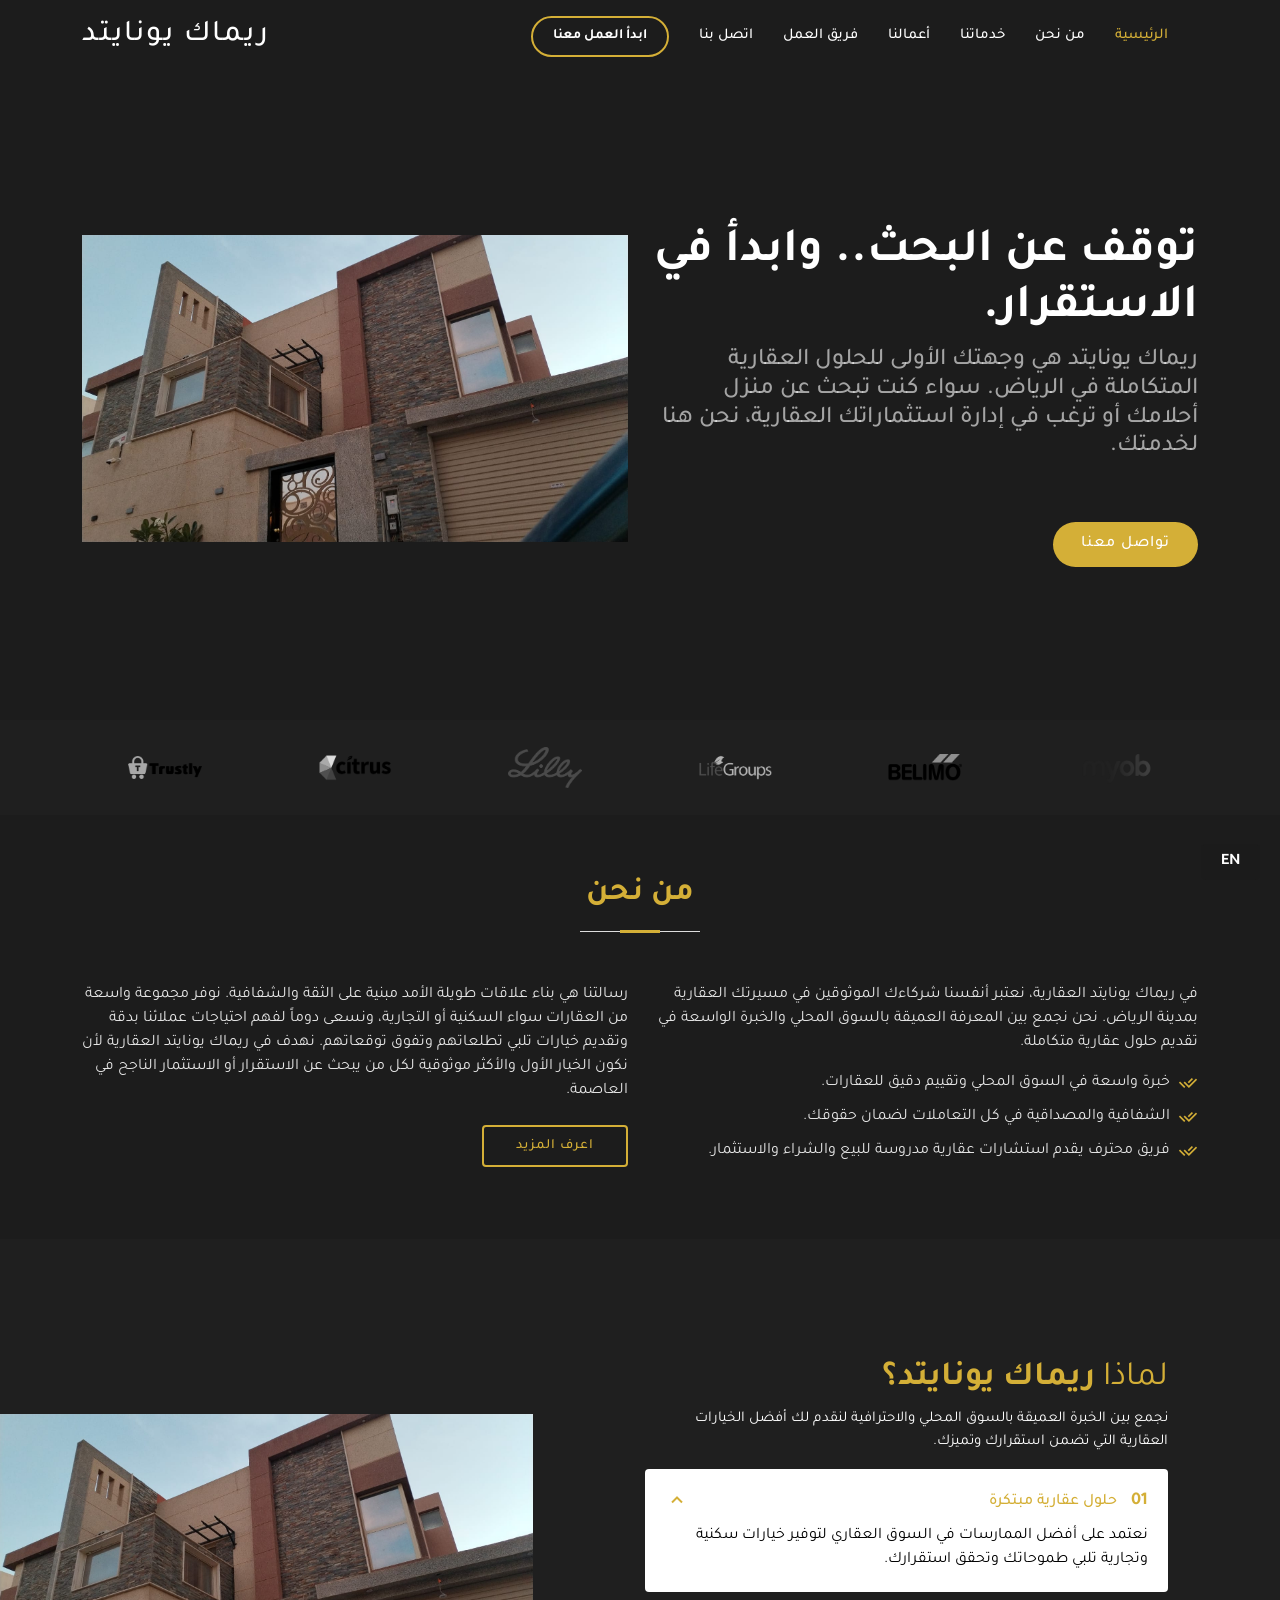
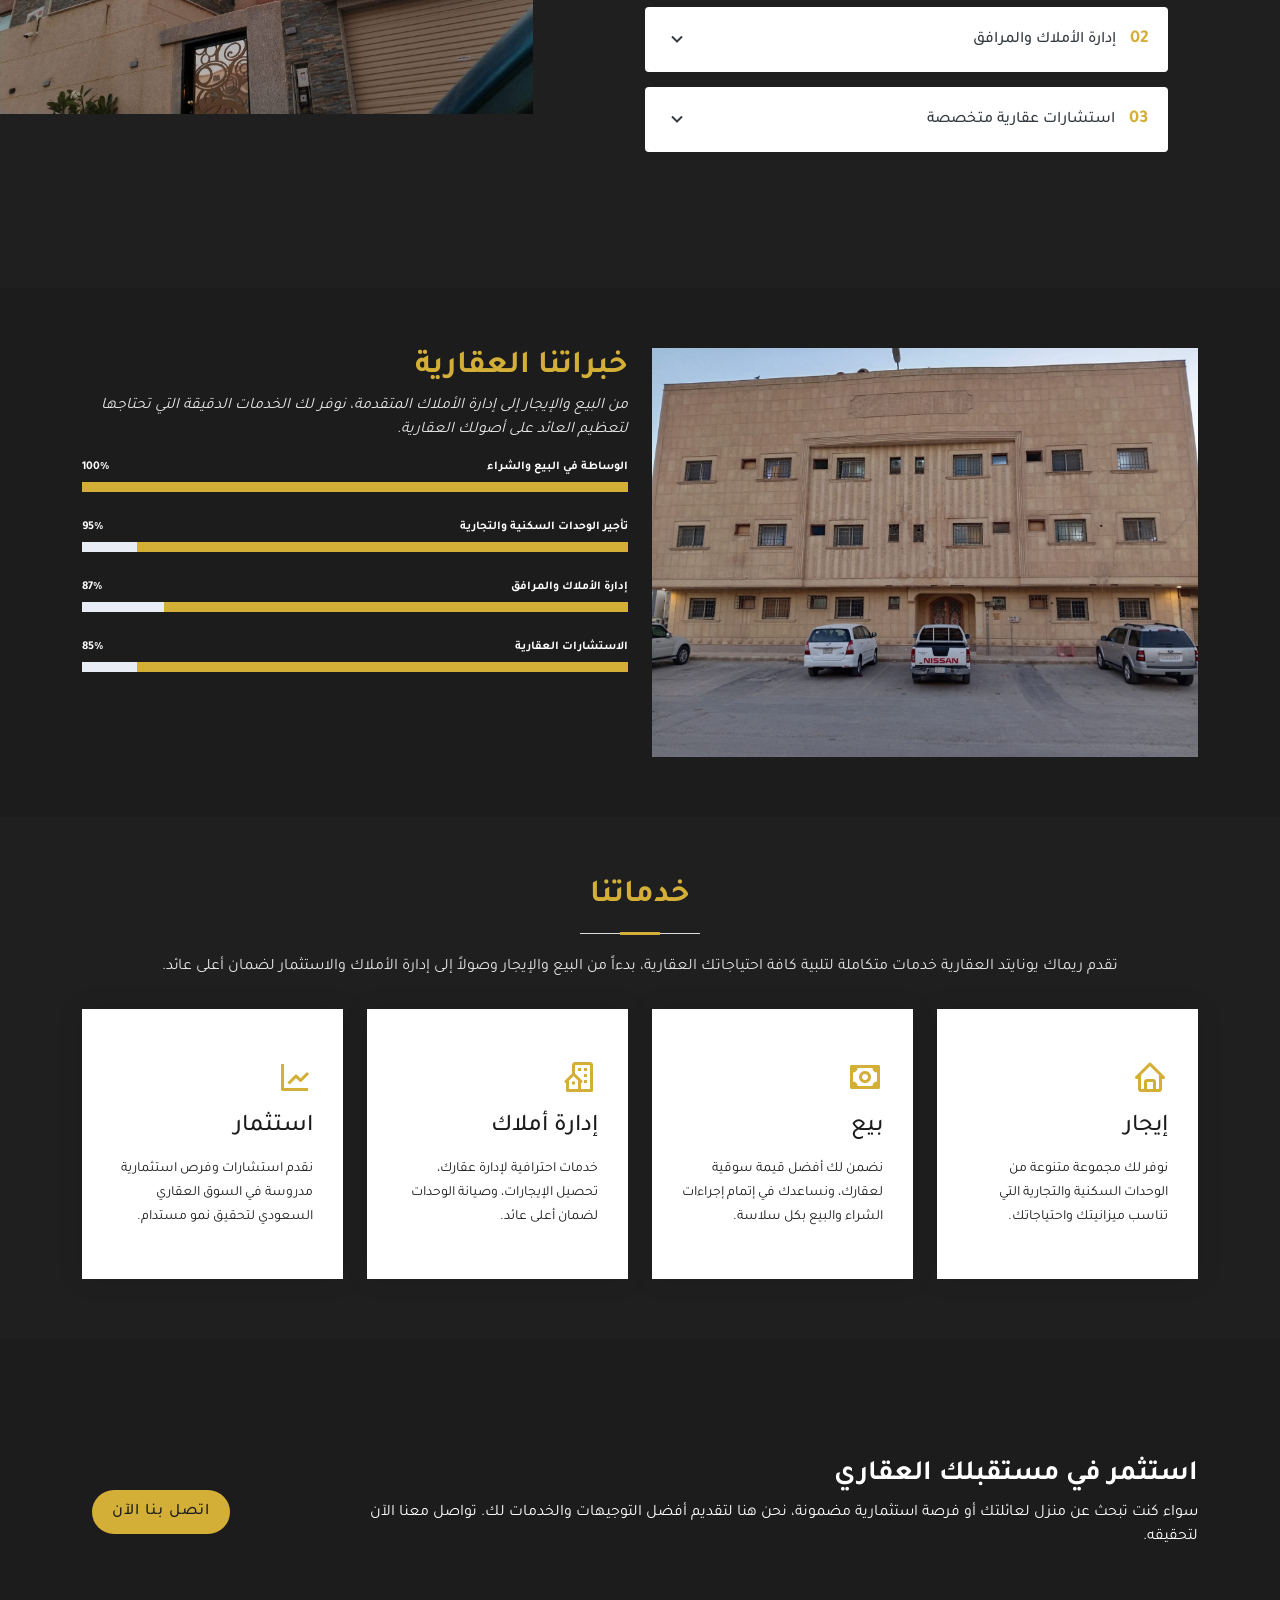
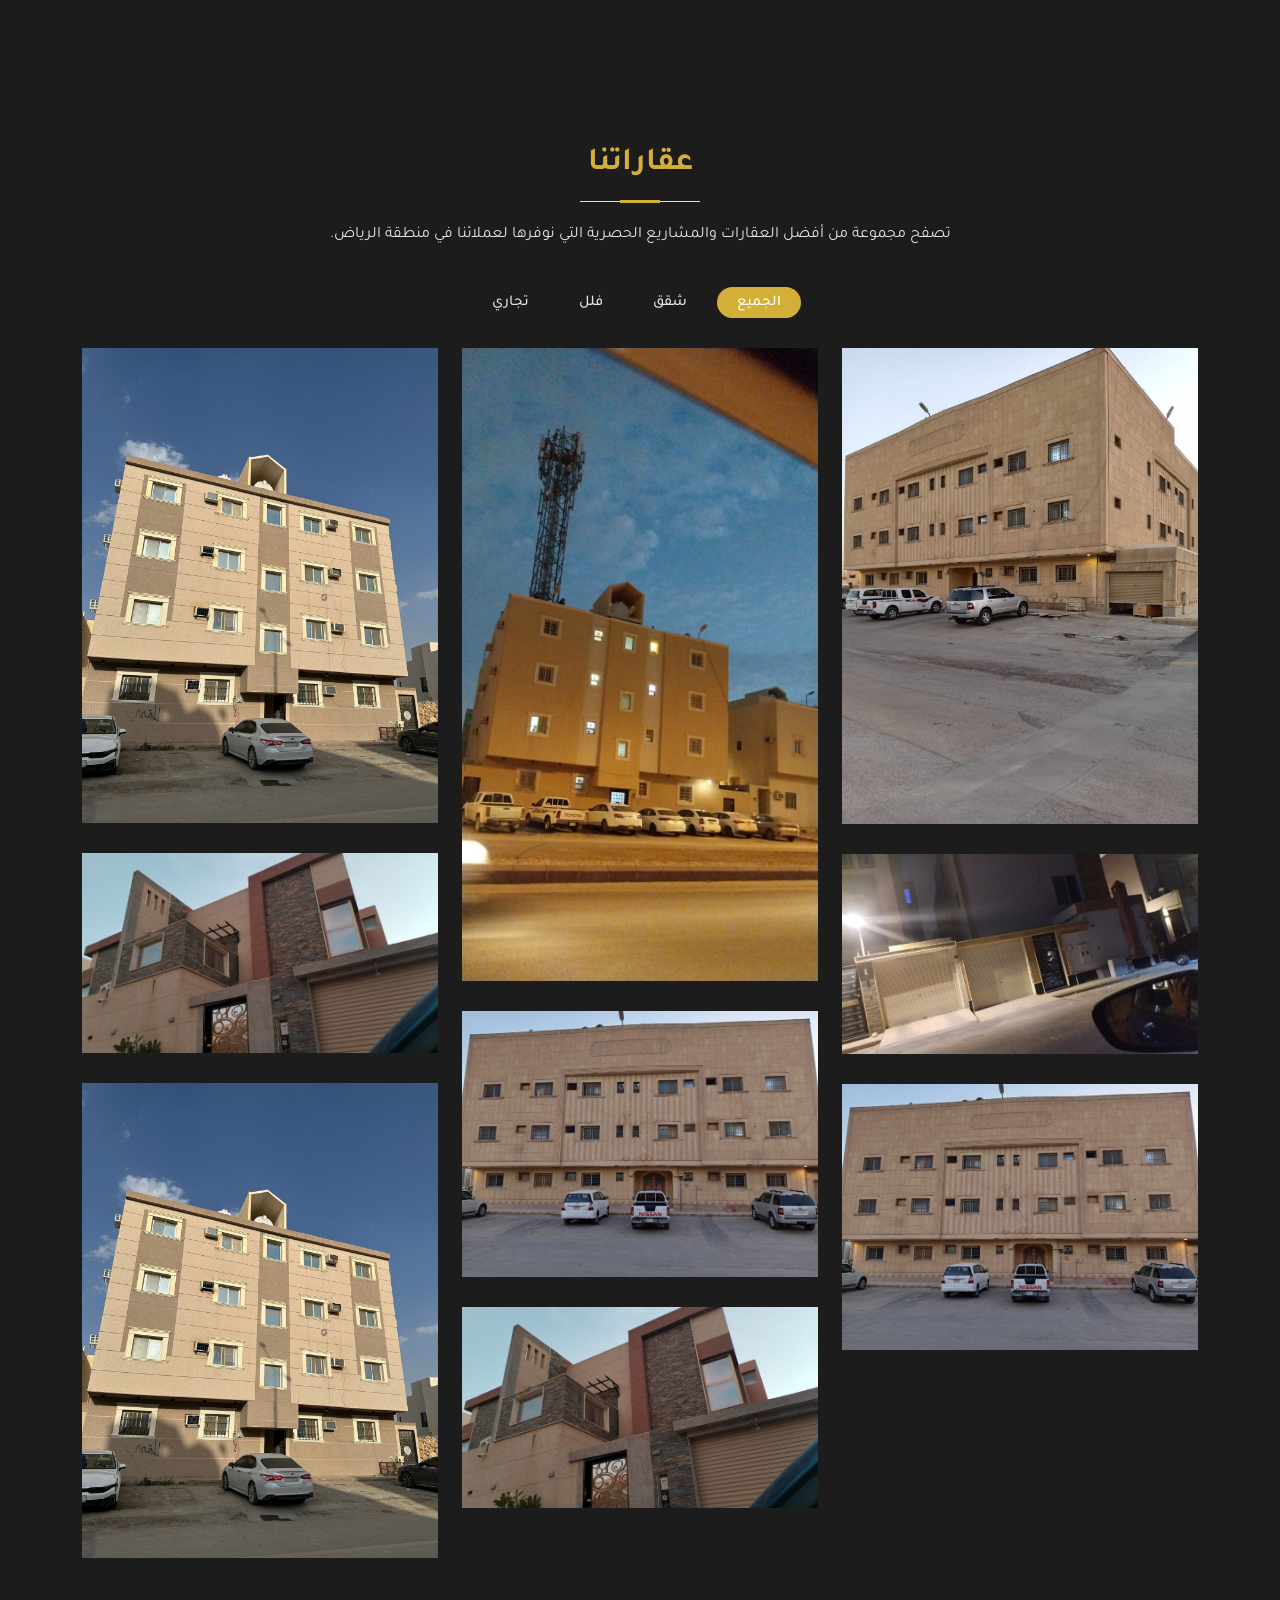
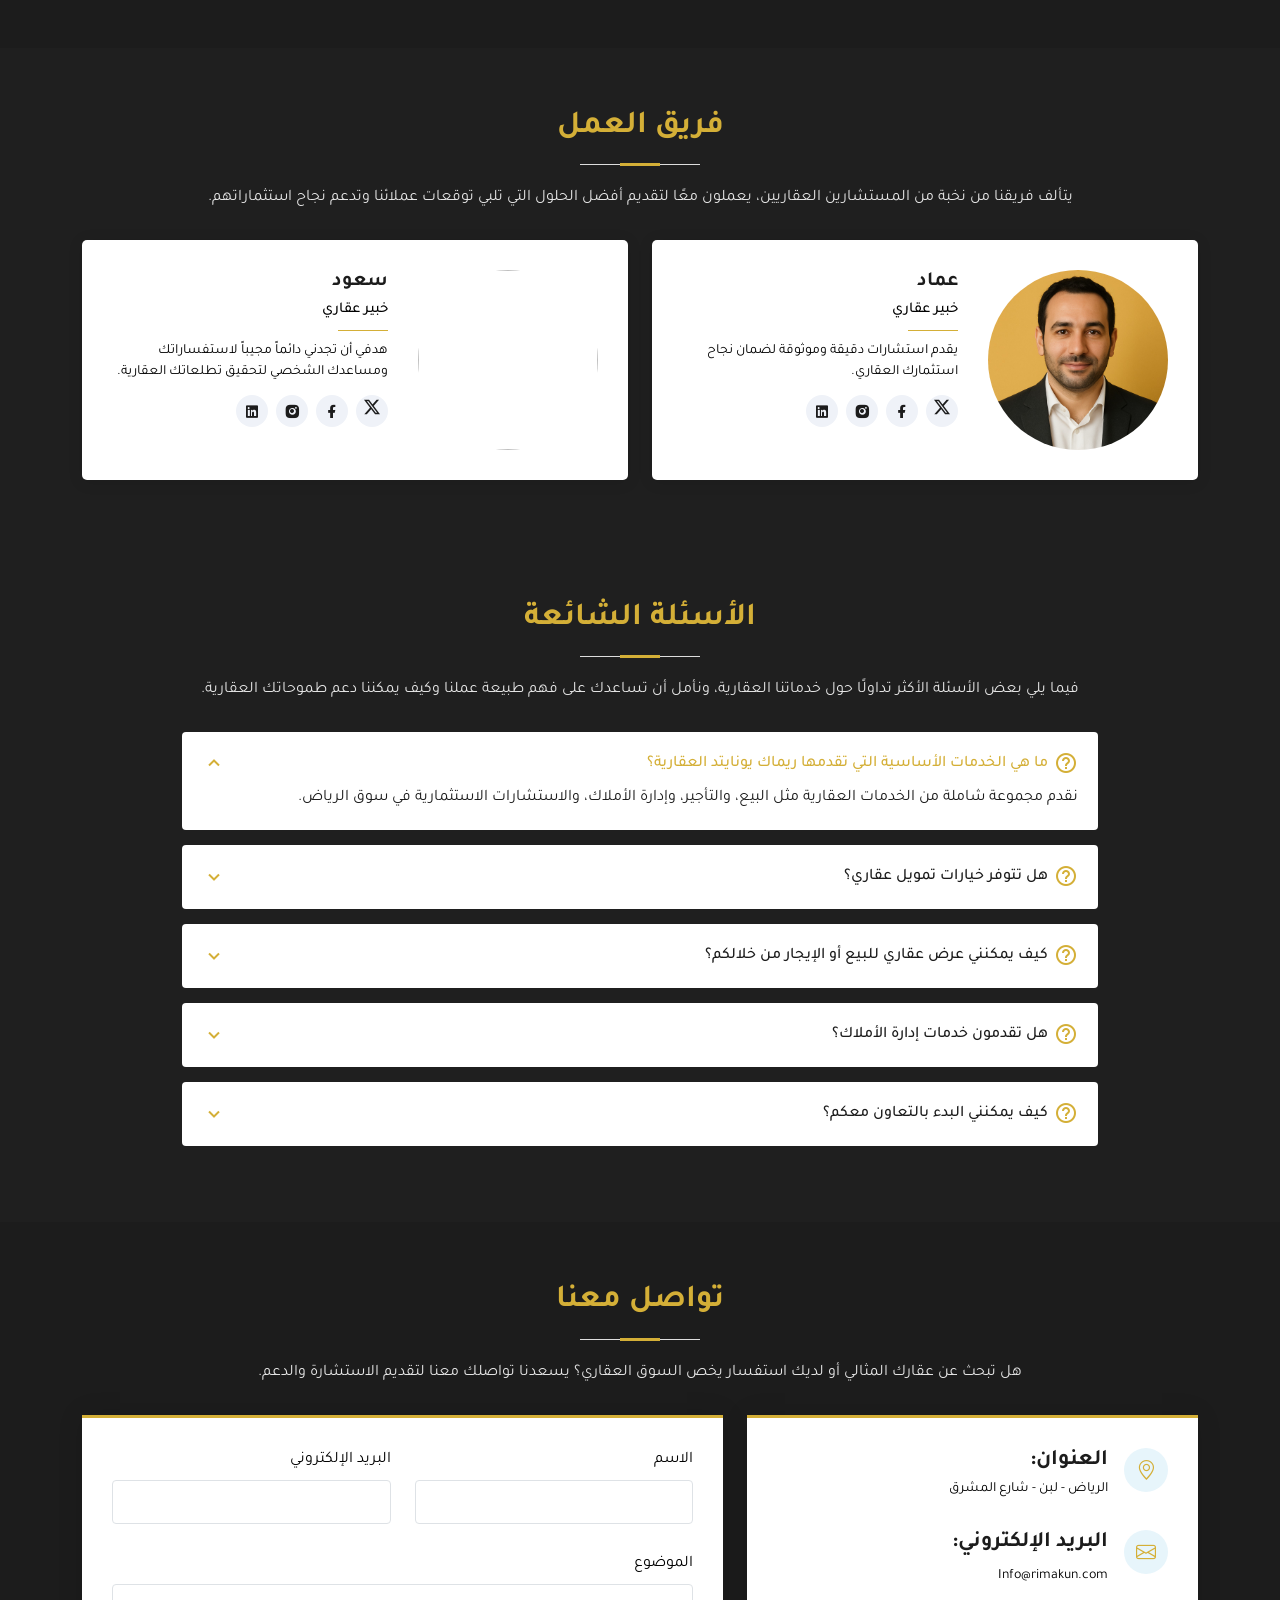
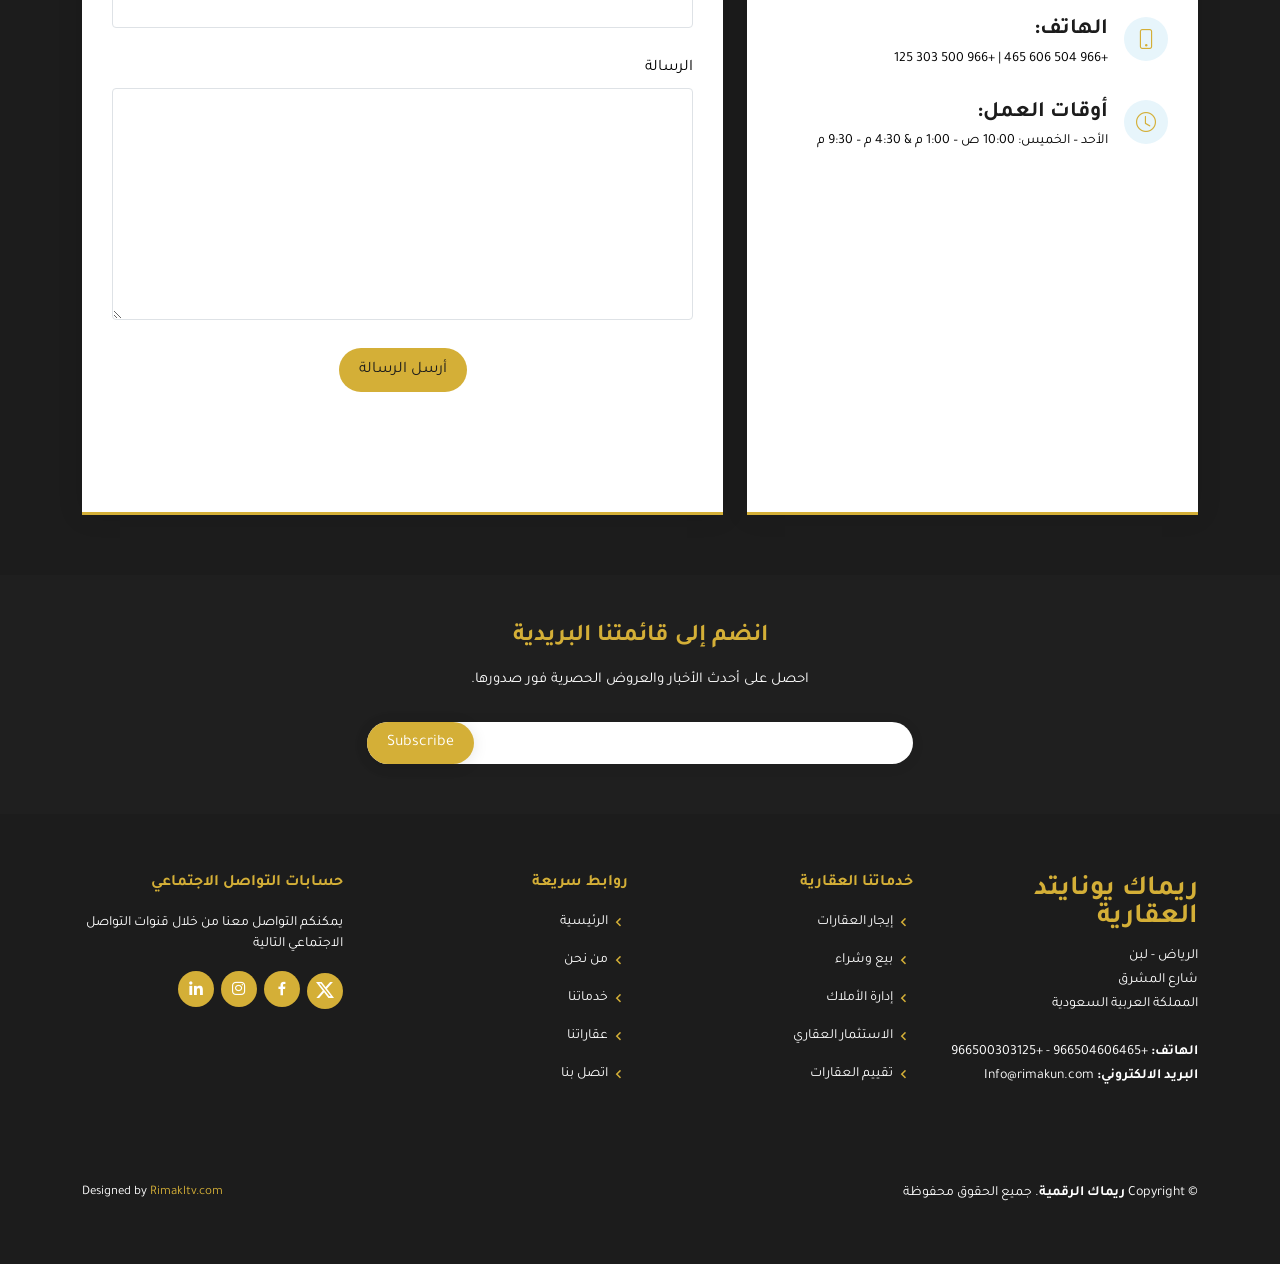
==== commit 9b7242fb: "Designed by Rimakltv.com و الزرار الي بيطلعنا لأول الصفحة في النسخة الانجليزي" ====
--- a/index.html
+++ b/index.html
@@ -751,6 +751,9 @@
       <div class="copyright">
         &copy; Copyright <strong><span>ريماك الرقمية</span></strong>. جميع الحقوق محفوظة
       </div>
+      <div class="credits">
+        Designed by <a href="https://rimakltv.com/">Rimakltv.com</a>
+      </div>
     </div>
   </footer><!-- End Footer -->
 
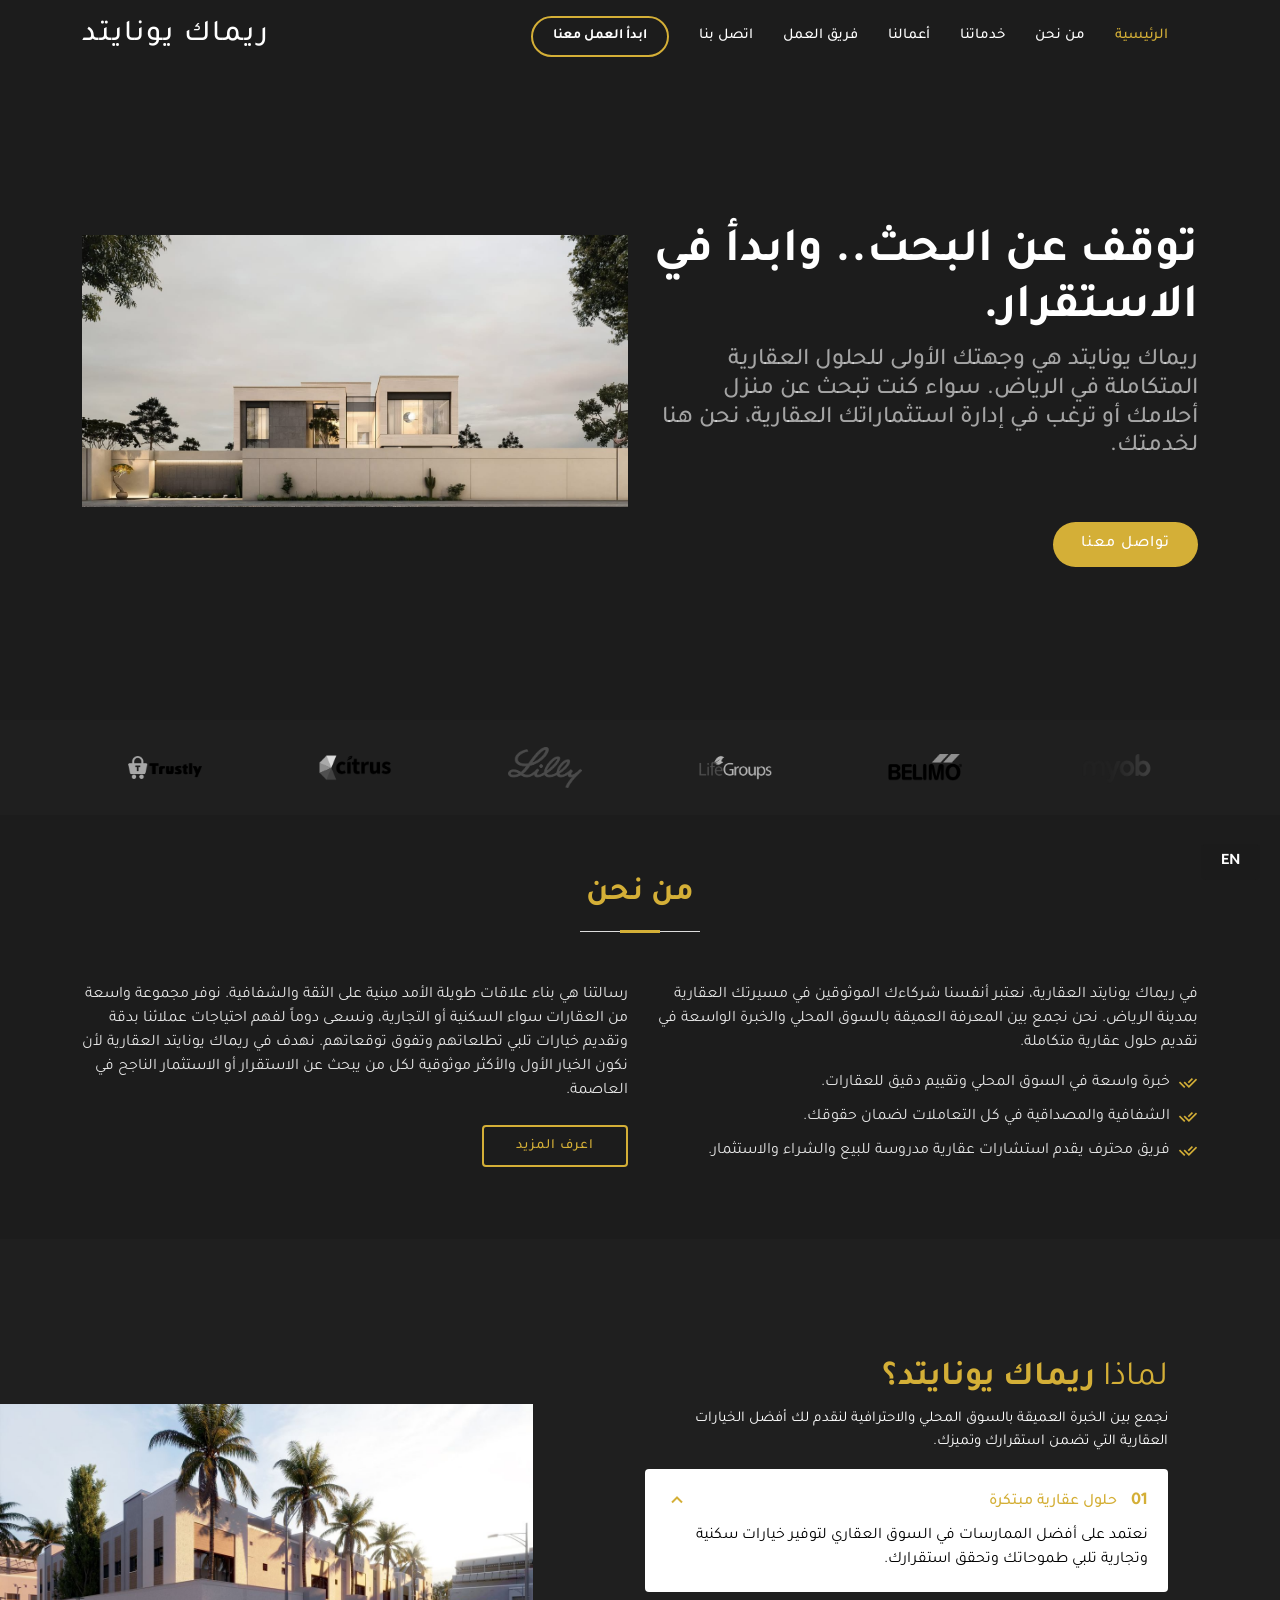
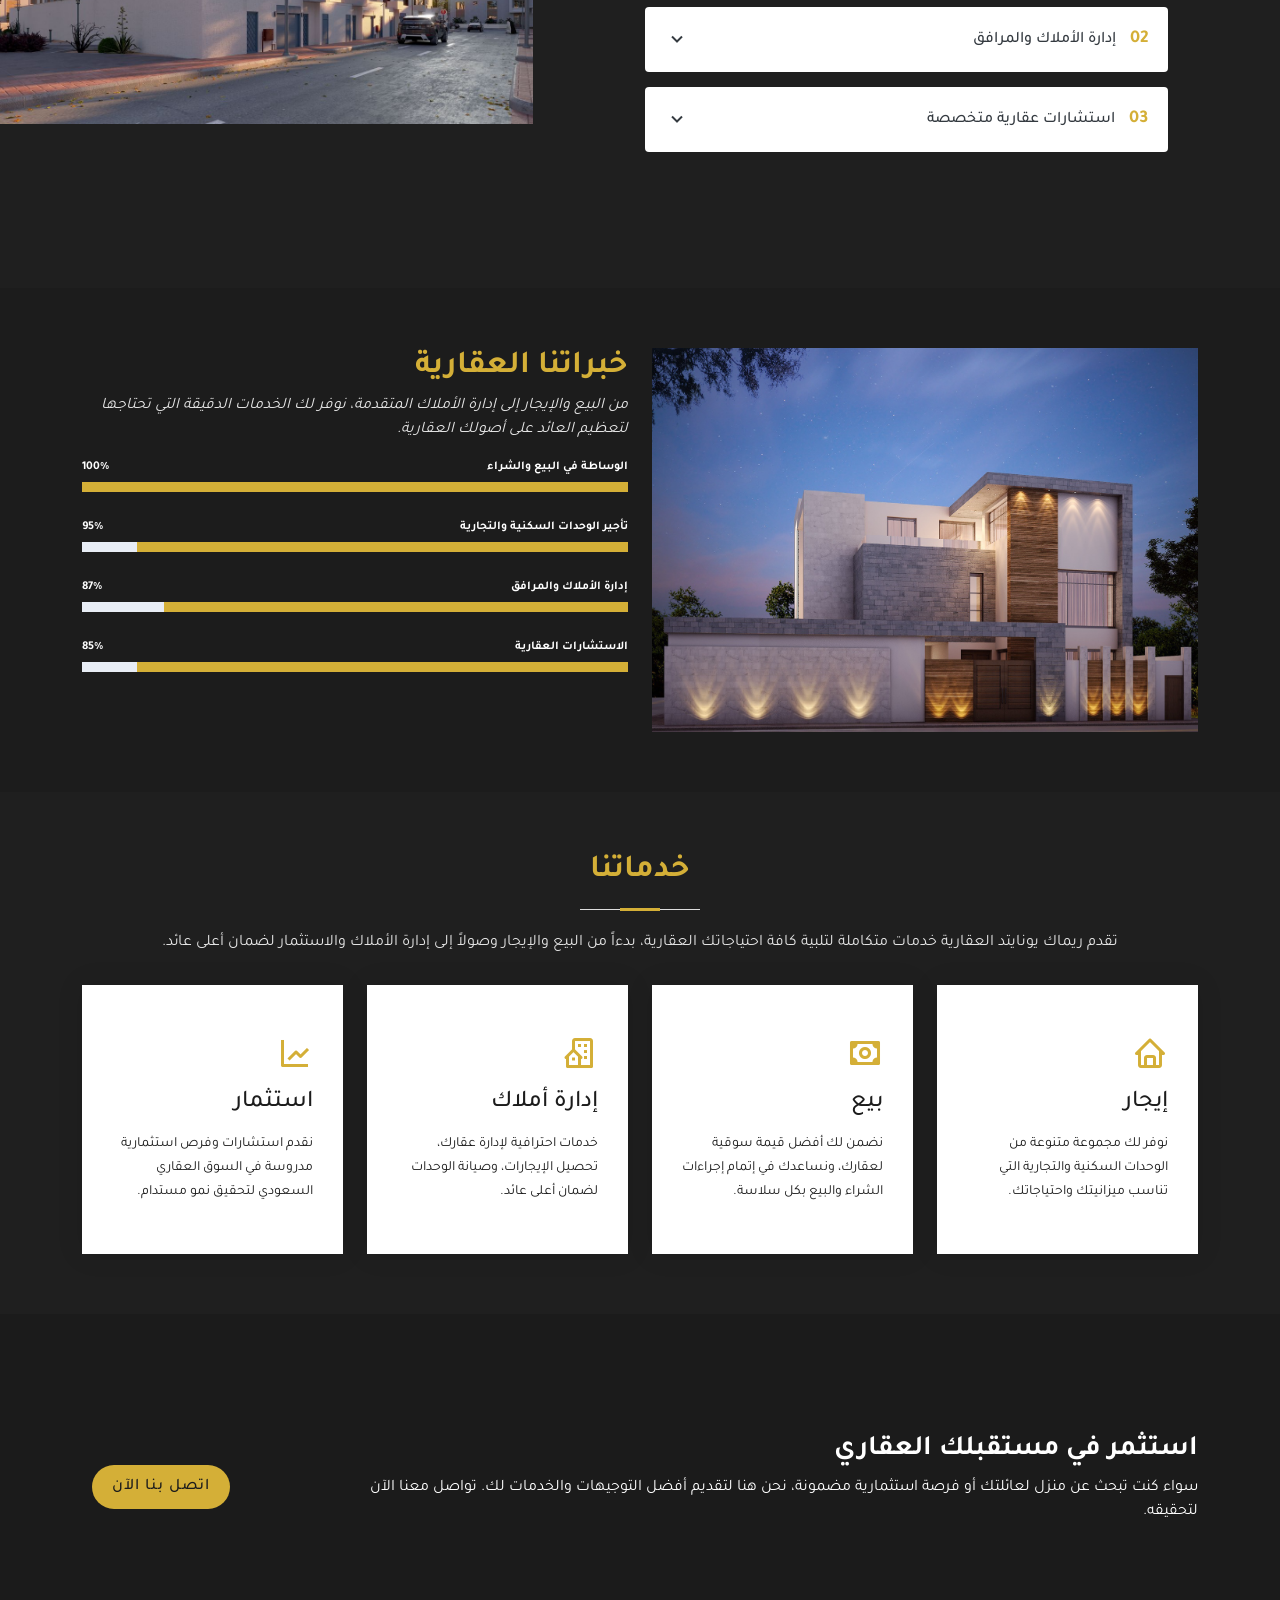
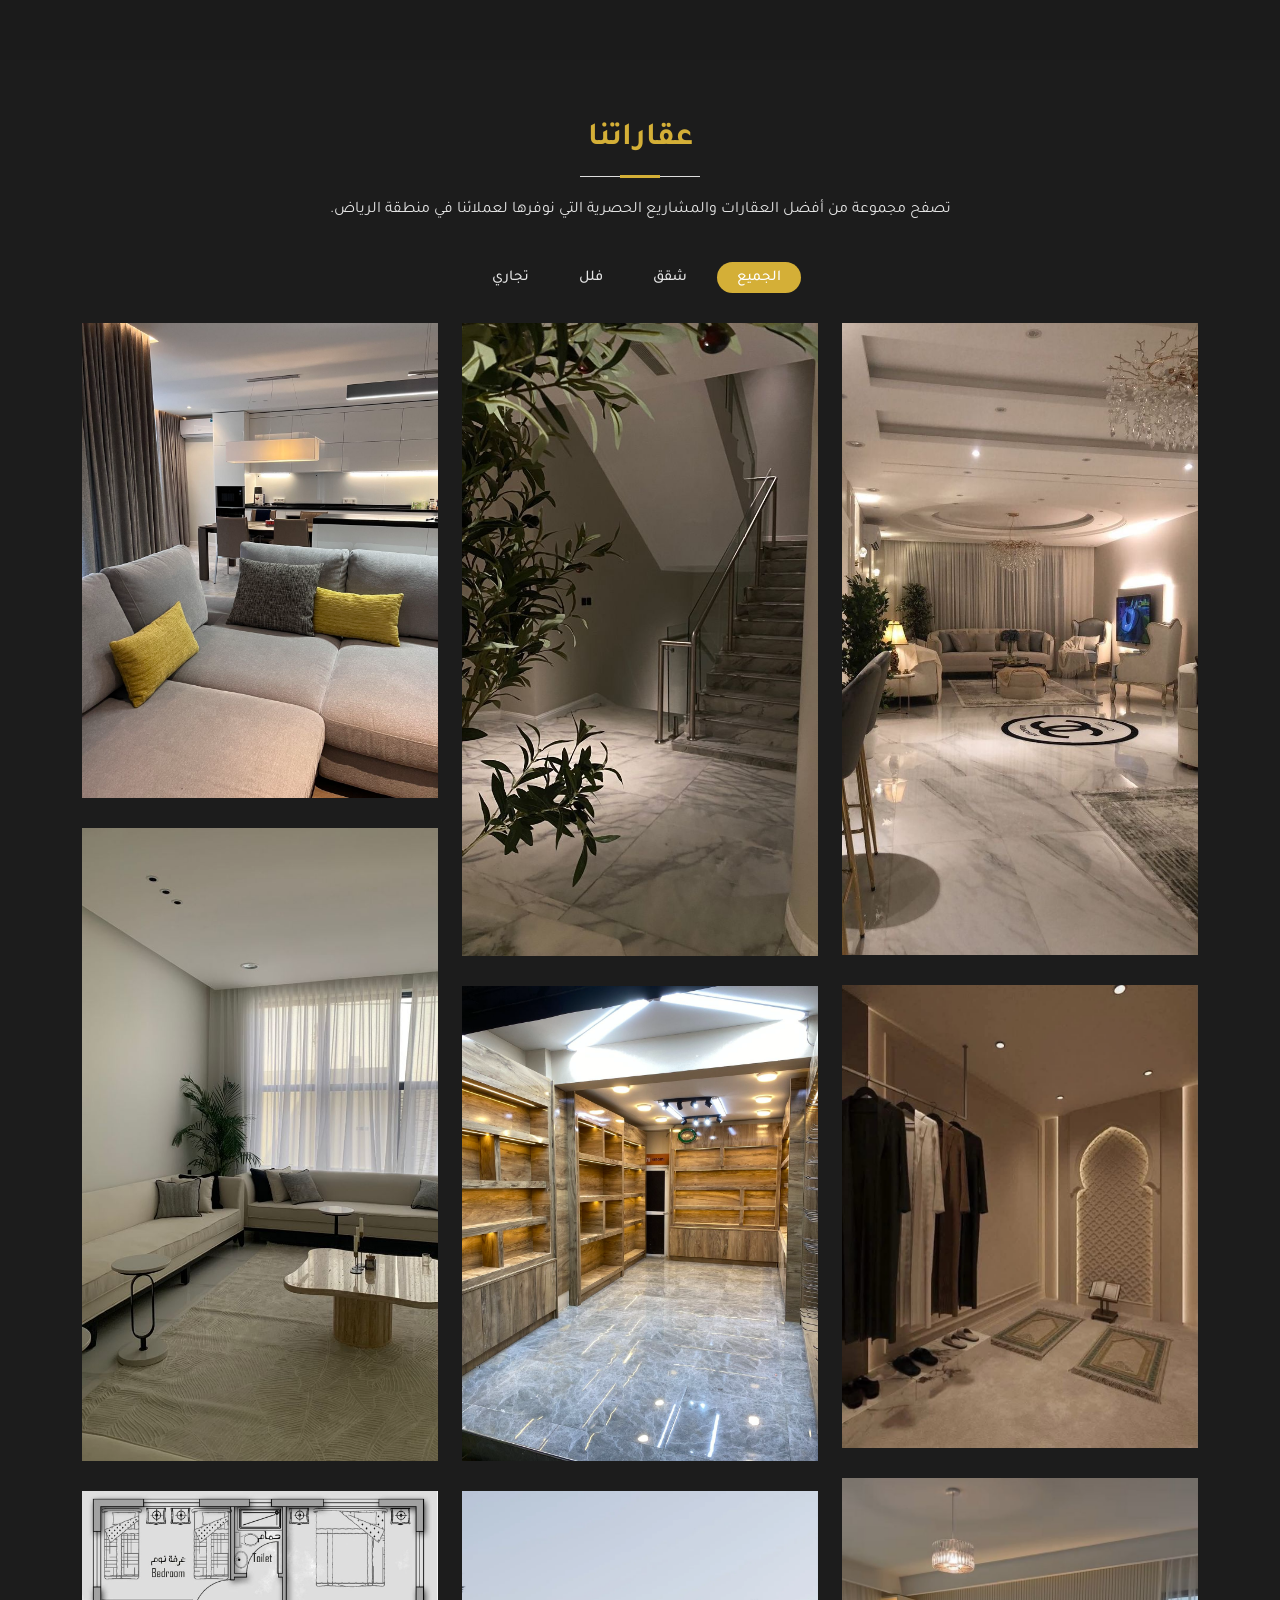
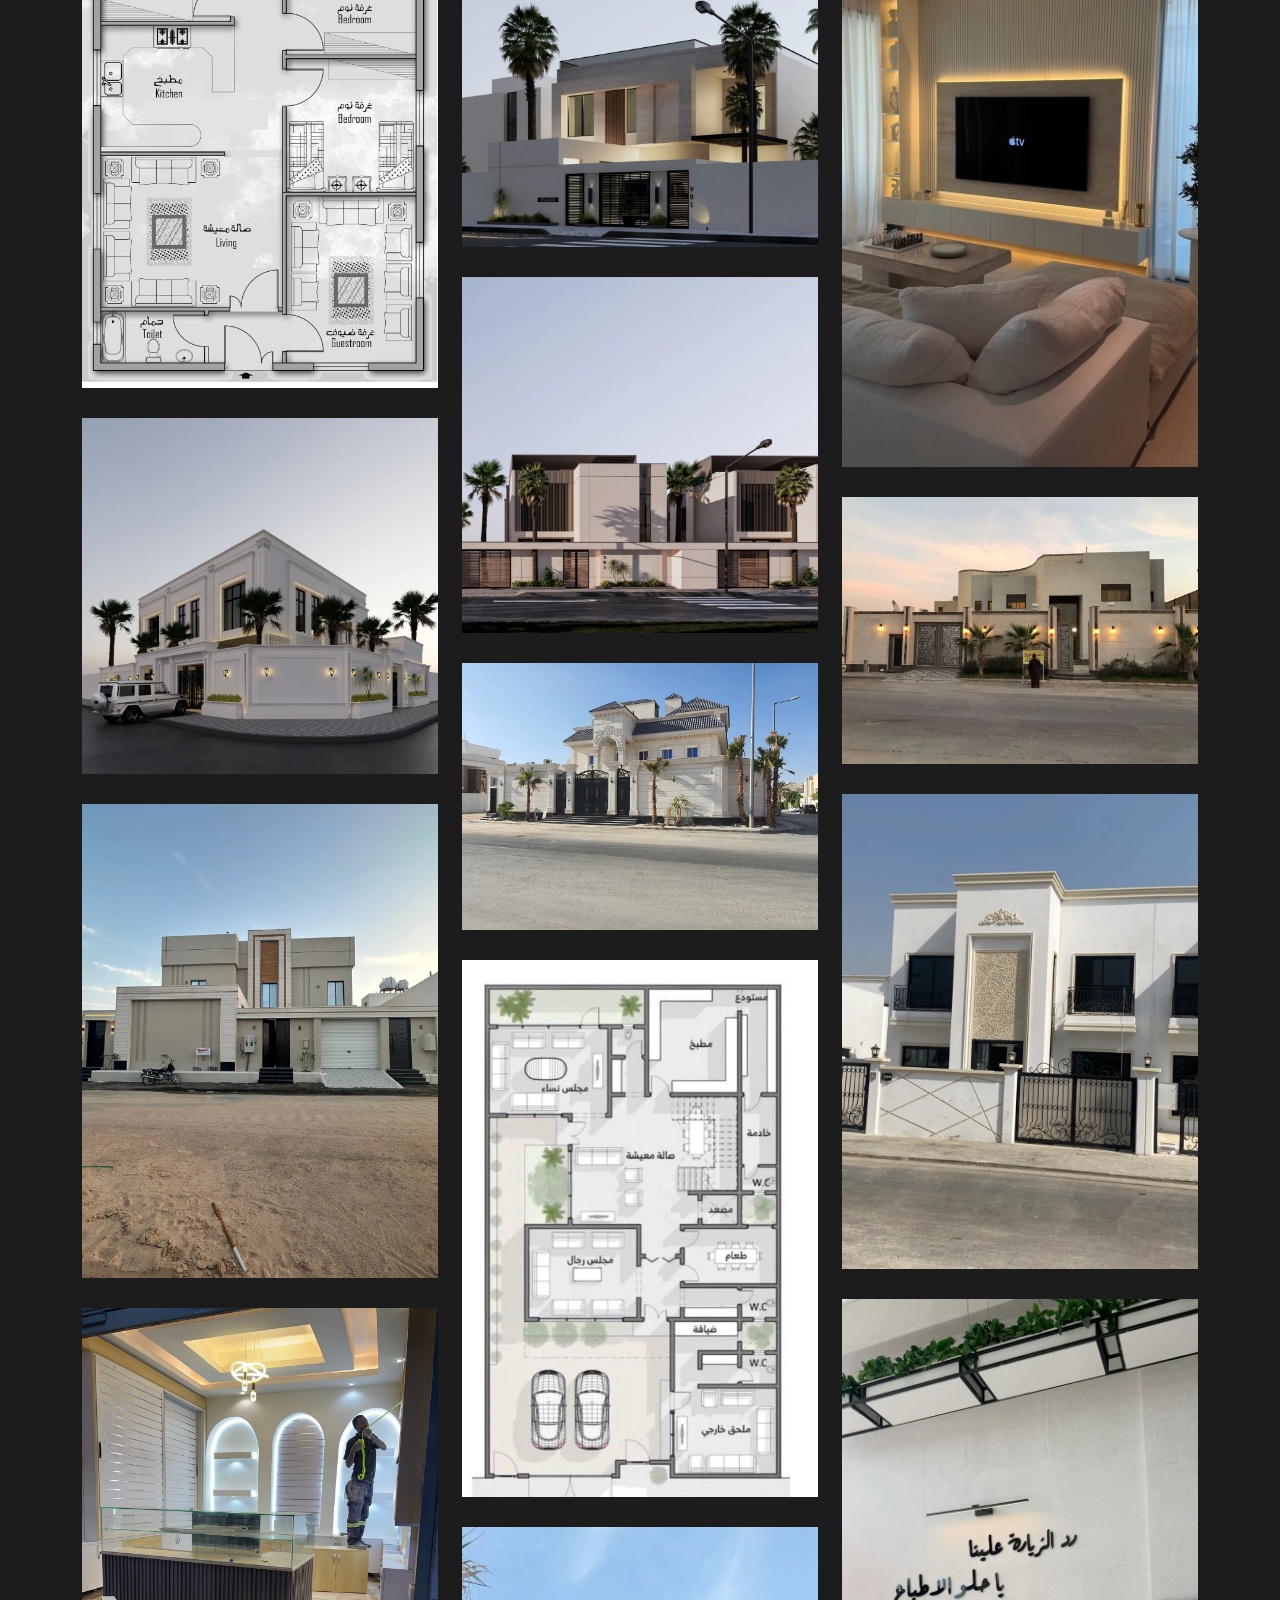
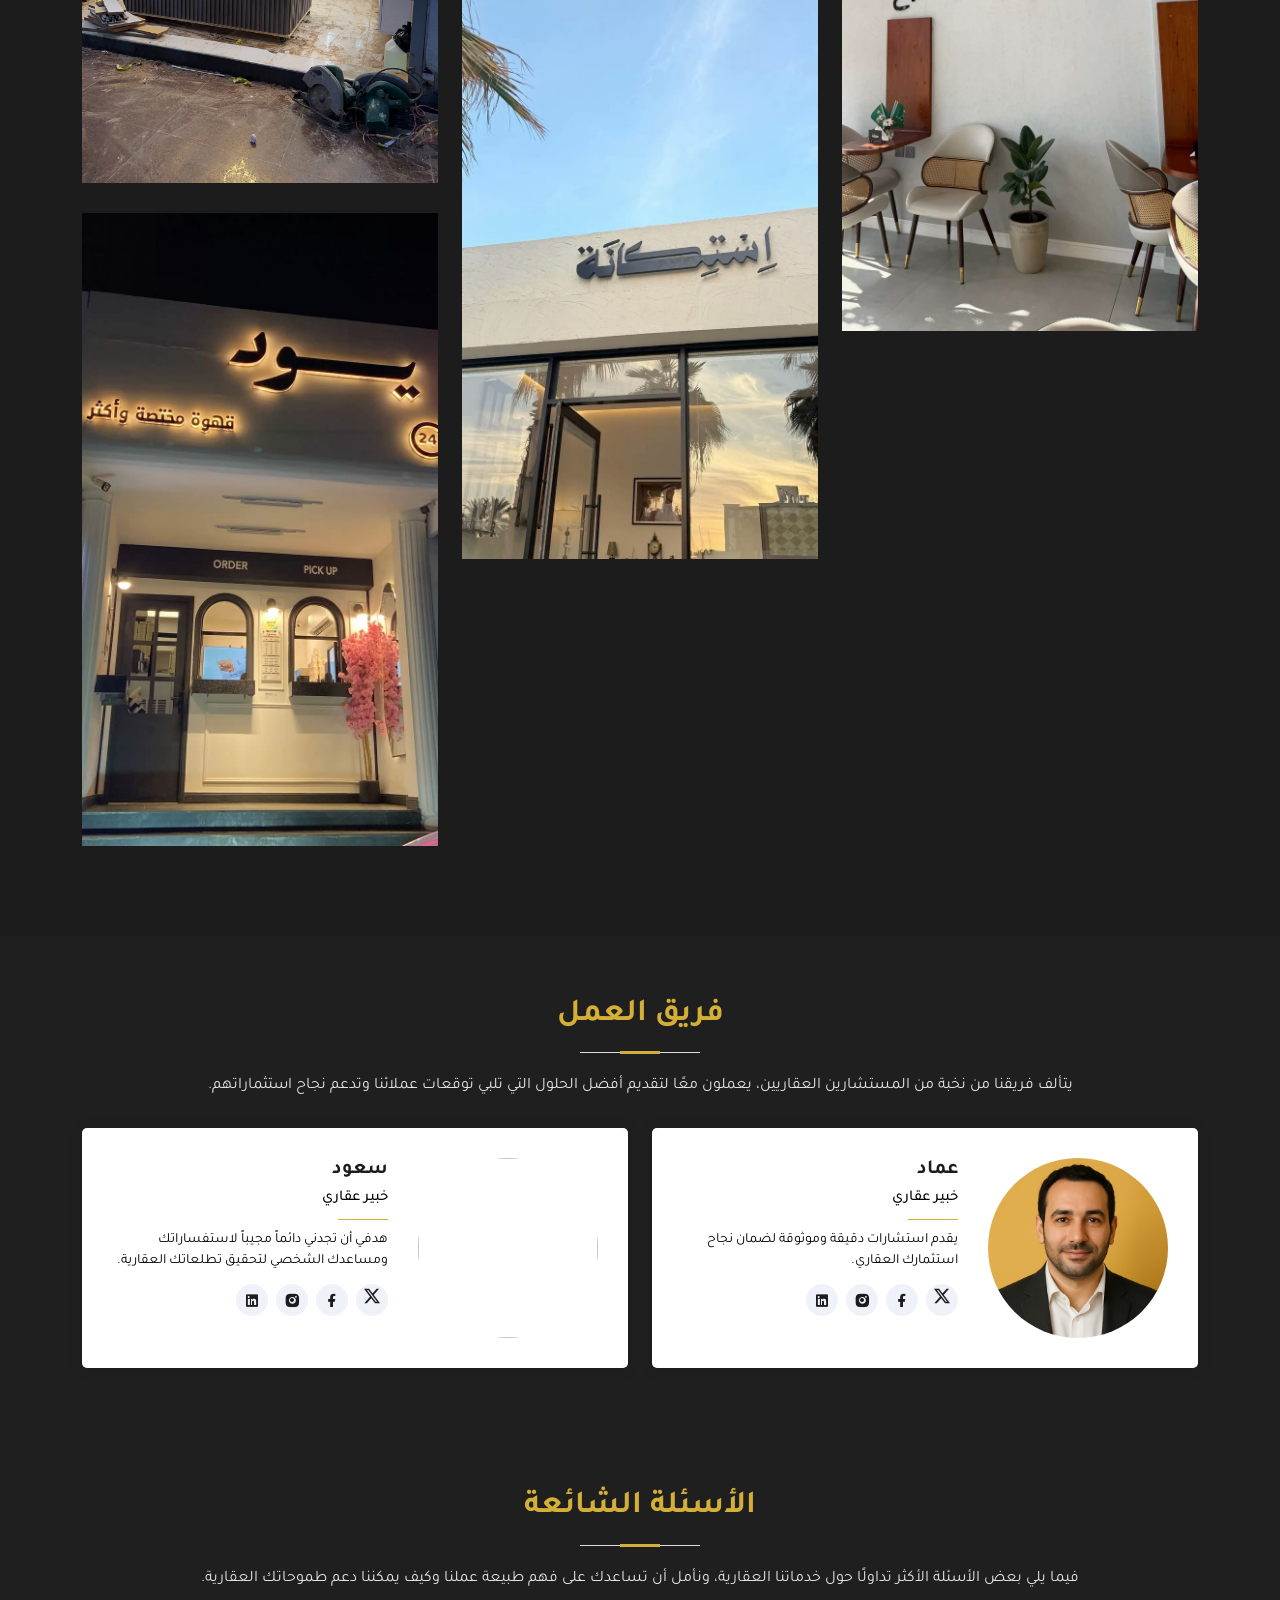
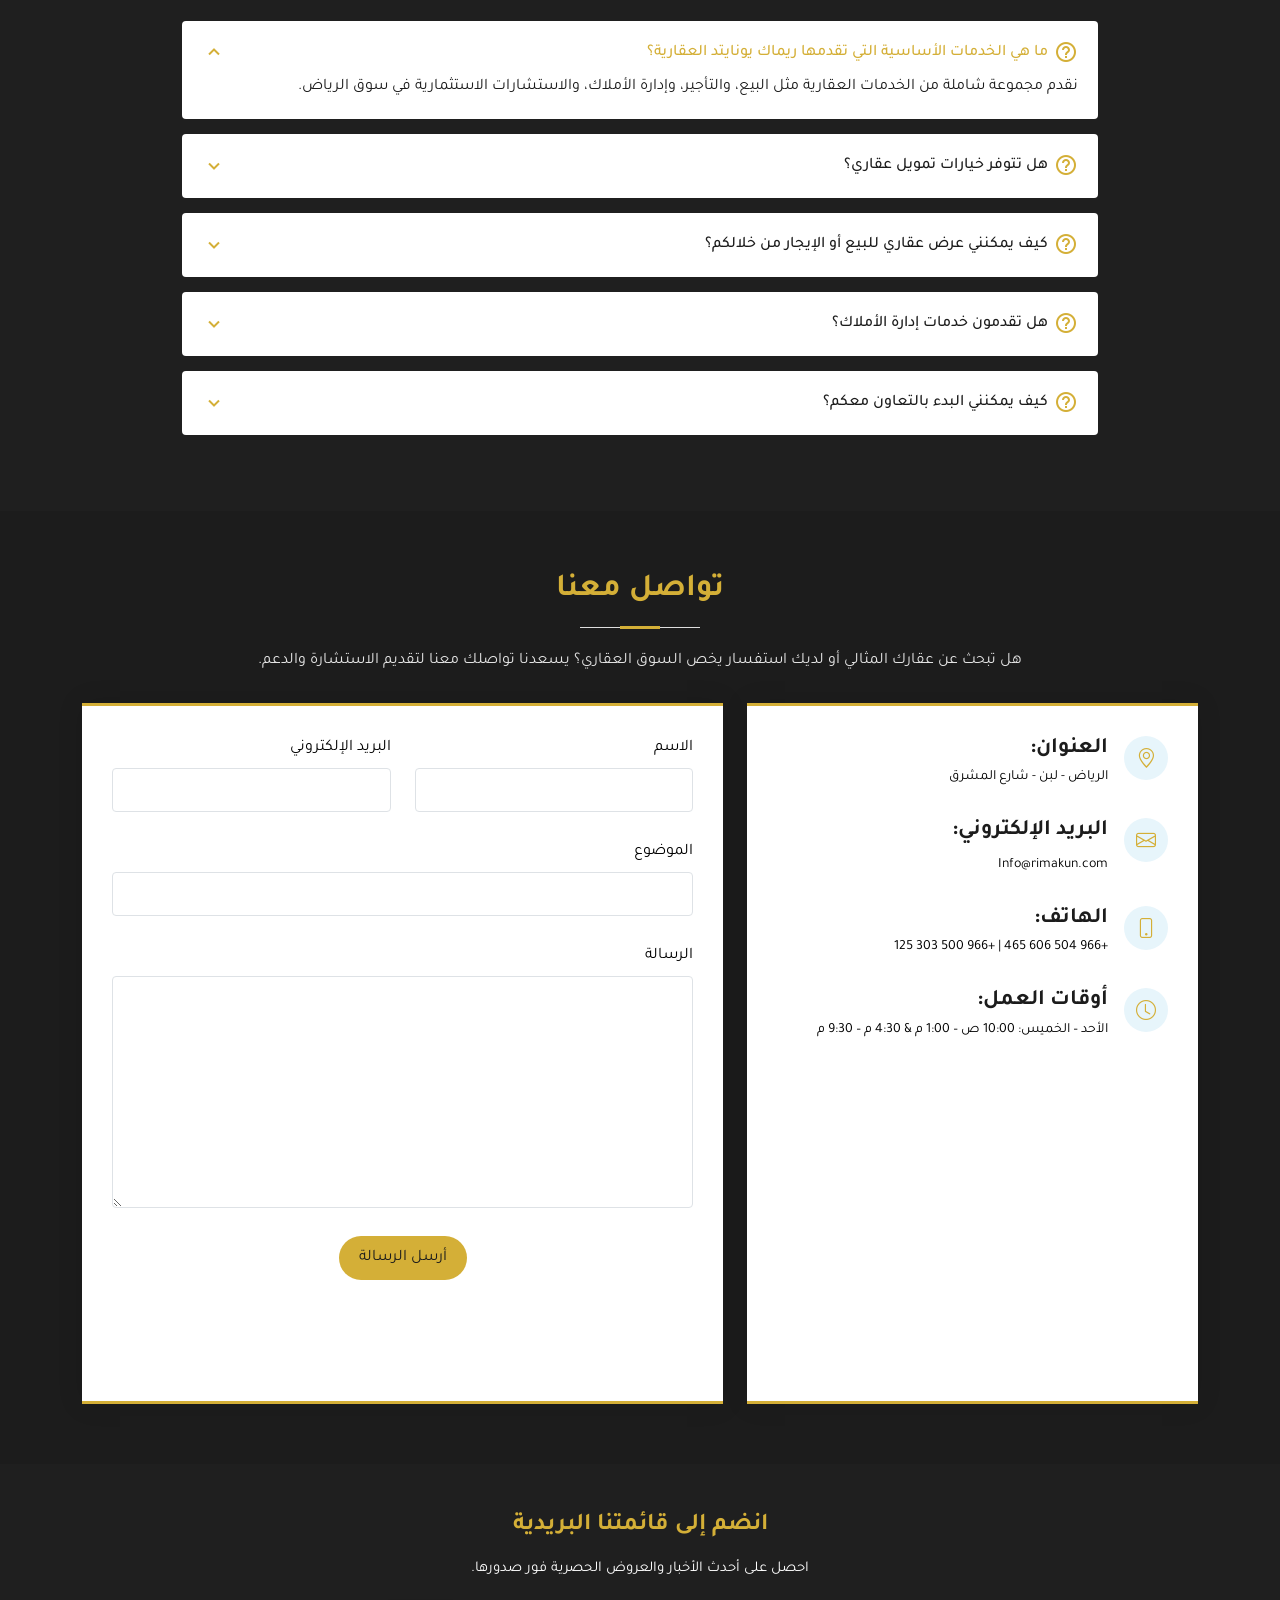
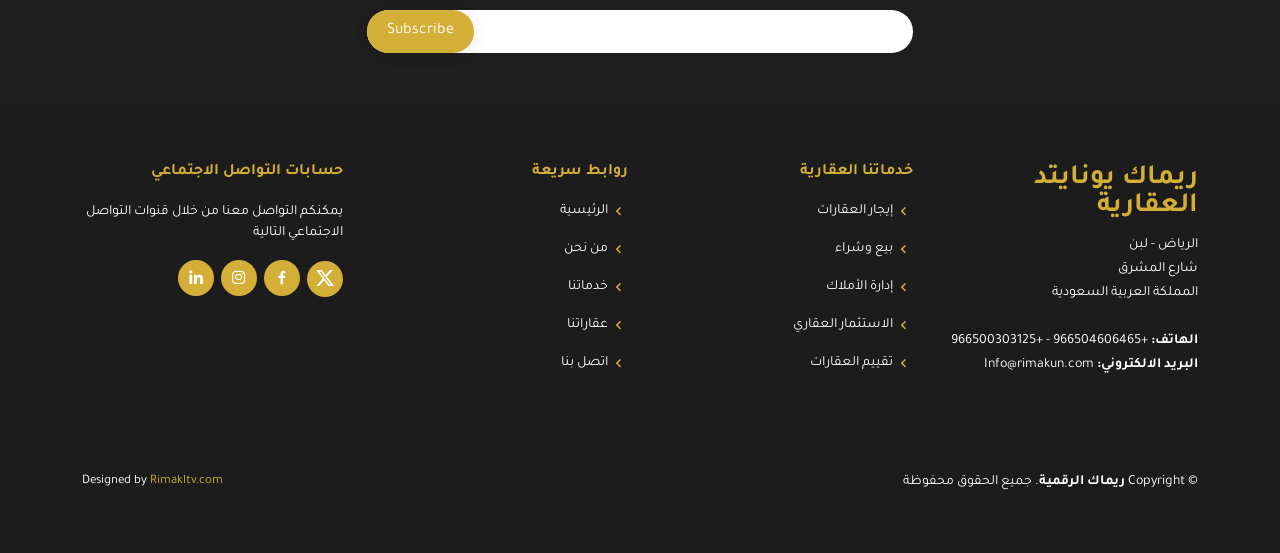
==== commit 3deb6b28: "تعديل صور الموقع" ====
--- a/index.html
+++ b/index.html
@@ -64,7 +64,7 @@
           </div>
         </div>
         <div class="col-lg-6 order-1 order-lg-2 hero-img" data-aos="zoom-in" data-aos-delay="200">
-          <img src="assets/img/2.jpeg" class="img-fluid animated" alt="">
+          <img src="assets/img/portfolio/hero.webp" class="img-fluid animated" alt="">
         </div>
       </div>
     </div>
@@ -201,7 +201,8 @@
           </div>
 
           <div class="col-lg-5 align-items-stretch order-1 order-lg-2 img"
-            style='background-image: url("assets/img/2.jpeg");' data-aos="zoom-in" data-aos-delay="150">&nbsp;</div>
+            style='background-image: url("assets/img/portfolio/hero-img.webp");' data-aos="zoom-in"
+            data-aos-delay="150">&nbsp;</div>
         </div>
 
       </div>
@@ -213,7 +214,7 @@
 
         <div class="row">
           <div class="col-lg-6 d-flex align-items-center" data-aos="fade-right" data-aos-delay="100">
-            <img src="assets/img/5.jpeg" class="img-fluid" alt="">
+            <img src="assets/img/portfolio/2nd.webp" class="img-fluid" alt="">
           </div>
           <div class="col-lg-6 pt-4 pt-lg-0 content" data-aos="fade-left" data-aos-delay="100">
             <h3>خبراتنا العقارية</h3>
@@ -317,6 +318,10 @@
 
     <!-- ======= Cta Section ======= -->
     <section id="cta" class="cta">
+      <video autoplay loop muted playsinline class="cta-video-bg">
+        <source src="assets/img/bg.mp4" type="video/mp4">
+      </video>
+      <div class="cta-overlay"></div>
       <div class="container" data-aos="zoom-in">
 
         <div class="row">
@@ -352,101 +357,222 @@
         <div class="row portfolio-container" data-aos="fade-up" data-aos-delay="200">
 
           <div class="col-lg-4 col-md-6 portfolio-item filter-app">
-            <div class="portfolio-img"><img src="assets/img/portfolio/7.jpeg" class="img-fluid" alt=""></div>
-            <div class="portfolio-info">
-              <h4>شقة فاخرة 1</h4>
+            <div class="portfolio-img"><img src="assets/img/portfolio/flat-1.webp" class="img-fluid" alt=""></div>
+            <div class="portfolio-info">
+              <h4>شقة 1</h4>
               <p>شقق</p>
-              <a href="assets/img/portfolio/7.jpeg" data-gallery="portfolioGallery"
-                class="portfolio-lightbox preview-link" title="شقة فاخرة 1"><i class="bx bx-plus"></i></a>
-              <a href="portfolio-details.html" class="details-link" title="More Details"><i class="bx bx-link"></i></a>
+              <a href="assets/img/portfolio/flat-1.webp" data-gallery="portfolioGallery"
+                class="portfolio-lightbox preview-link" title="شقة 1"><i class="bx bx-plus"></i></a>
+              <a href="portfolio-details.html" class="details-link" title="تفاصيل أكثر"><i class="bx bx-link"></i></a>
+            </div>
+          </div>
+
+          <div class="col-lg-4 col-md-6 portfolio-item filter-app">
+            <div class="portfolio-img"><img src="assets/img/portfolio/flat-2.webp" class="img-fluid" alt=""></div>
+            <div class="portfolio-info">
+              <h4>شقة 2</h4>
+              <p>شقق</p>
+              <a href="assets/img/portfolio/flat-2.webp" data-gallery="portfolioGallery"
+                class="portfolio-lightbox preview-link" title="شقة 2"><i class="bx bx-plus"></i></a>
+              <a href="portfolio-details.html" class="details-link" title="تفاصيل أكثر"><i class="bx bx-link"></i></a>
+            </div>
+          </div>
+
+          <div class="col-lg-4 col-md-6 portfolio-item filter-app">
+            <div class="portfolio-img"><img src="assets/img/portfolio/flat-3.webp" class="img-fluid" alt=""></div>
+            <div class="portfolio-info">
+              <h4>شقة 3</h4>
+              <p>شقق</p>
+              <a href="assets/img/portfolio/flat-3.webp" data-gallery="portfolioGallery"
+                class="portfolio-lightbox preview-link" title="شقة 3"><i class="bx bx-plus"></i></a>
+              <a href="portfolio-details.html" class="details-link" title="تفاصيل أكثر"><i class="bx bx-link"></i></a>
+            </div>
+          </div>
+
+          <div class="col-lg-4 col-md-6 portfolio-item filter-app">
+            <div class="portfolio-img"><img src="assets/img/portfolio/flat-4.webp" class="img-fluid" alt=""></div>
+            <div class="portfolio-info">
+              <h4>شقة 4</h4>
+              <p>شقق</p>
+              <a href="assets/img/portfolio/flat-4.webp" data-gallery="portfolioGallery"
+                class="portfolio-lightbox preview-link" title="شقة 4"><i class="bx bx-plus"></i></a>
+              <a href="portfolio-details.html" class="details-link" title="تفاصيل أكثر"><i class="bx bx-link"></i></a>
+            </div>
+          </div>
+
+          <div class="col-lg-4 col-md-6 portfolio-item filter-app">
+            <div class="portfolio-img"><img src="assets/img/portfolio/flat-5.webp" class="img-fluid" alt=""></div>
+            <div class="portfolio-info">
+              <h4>شقة 5</h4>
+              <p>شقق</p>
+              <a href="assets/img/portfolio/flat-5.webp" data-gallery="portfolioGallery"
+                class="portfolio-lightbox preview-link" title="شقة 5"><i class="bx bx-plus"></i></a>
+              <a href="portfolio-details.html" class="details-link" title="تفاصيل أكثر"><i class="bx bx-link"></i></a>
+            </div>
+          </div>
+
+          <div class="col-lg-4 col-md-6 portfolio-item filter-app">
+            <div class="portfolio-img"><img src="assets/img/portfolio/flat-6.webp" class="img-fluid" alt=""></div>
+            <div class="portfolio-info">
+              <h4>شقة 6</h4>
+              <p>شقق</p>
+              <a href="assets/img/portfolio/flat-6.webp" data-gallery="portfolioGallery"
+                class="portfolio-lightbox preview-link" title="شقة 6"><i class="bx bx-plus"></i></a>
+              <a href="portfolio-details.html" class="details-link" title="تفاصيل أكثر"><i class="bx bx-link"></i></a>
+            </div>
+          </div>
+
+          <div class="col-lg-4 col-md-6 portfolio-item filter-app">
+            <div class="portfolio-img"><img src="assets/img/portfolio/flat-7.webp" class="img-fluid" alt=""></div>
+            <div class="portfolio-info">
+              <h4>شقة 7</h4>
+              <p>شقق</p>
+              <a href="assets/img/portfolio/flat-7.webp" data-gallery="portfolioGallery"
+                class="portfolio-lightbox preview-link" title="شقة 7"><i class="bx bx-plus"></i></a>
+              <a href="portfolio-details.html" class="details-link" title="تفاصيل أكثر"><i class="bx bx-link"></i></a>
+            </div>
+          </div>
+
+          <div class="col-lg-4 col-md-6 portfolio-item filter-app">
+            <div class="portfolio-img"><img src="assets/img/portfolio/flat-design.webp" class="img-fluid" alt=""></div>
+            <div class="portfolio-info">
+              <h4>تصميم شقة</h4>
+              <p>شقق</p>
+              <a href="assets/img/portfolio/flat-design.webp" data-gallery="portfolioGallery"
+                class="portfolio-lightbox preview-link" title="تصميم شقة"><i class="bx bx-plus"></i></a>
+              <a href="portfolio-details.html" class="details-link" title="تفاصيل أكثر"><i class="bx bx-link"></i></a>
+            </div>
+          </div>
+
+          <div class="col-lg-4 col-md-6 portfolio-item filter-card">
+            <div class="portfolio-img"><img src="assets/img/portfolio/villa-1.webp" class="img-fluid" alt=""></div>
+            <div class="portfolio-info">
+              <h4>فيلا 1</h4>
+              <p>فلل</p>
+              <a href="assets/img/portfolio/villa-1.webp" data-gallery="portfolioGallery"
+                class="portfolio-lightbox preview-link" title="فيلا 1"><i class="bx bx-plus"></i></a>
+              <a href="portfolio-details.html" class="details-link" title="تفاصيل أكثر"><i class="bx bx-link"></i></a>
+            </div>
+          </div>
+
+          <div class="col-lg-4 col-md-6 portfolio-item filter-card">
+            <div class="portfolio-img"><img src="assets/img/portfolio/villa-2.webp" class="img-fluid" alt=""></div>
+            <div class="portfolio-info">
+              <h4>فيلا 2</h4>
+              <p>فلل</p>
+              <a href="assets/img/portfolio/villa-2.webp" data-gallery="portfolioGallery"
+                class="portfolio-lightbox preview-link" title="فيلا 2"><i class="bx bx-plus"></i></a>
+              <a href="portfolio-details.html" class="details-link" title="تفاصيل أكثر"><i class="bx bx-link"></i></a>
+            </div>
+          </div>
+
+          <div class="col-lg-4 col-md-6 portfolio-item filter-card">
+            <div class="portfolio-img"><img src="assets/img/portfolio/villa-3.webp" class="img-fluid" alt=""></div>
+            <div class="portfolio-info">
+              <h4>فيلا 3</h4>
+              <p>فلل</p>
+              <a href="assets/img/portfolio/villa-3.webp" data-gallery="portfolioGallery"
+                class="portfolio-lightbox preview-link" title="فيلا 3"><i class="bx bx-plus"></i></a>
+              <a href="portfolio-details.html" class="details-link" title="تفاصيل أكثر"><i class="bx bx-link"></i></a>
+            </div>
+          </div>
+
+          <div class="col-lg-4 col-md-6 portfolio-item filter-card">
+            <div class="portfolio-img"><img src="assets/img/portfolio/villa-4.webp" class="img-fluid" alt=""></div>
+            <div class="portfolio-info">
+              <h4>فيلا 4</h4>
+              <p>فلل</p>
+              <a href="assets/img/portfolio/villa-4.webp" data-gallery="portfolioGallery"
+                class="portfolio-lightbox preview-link" title="فيلا 4"><i class="bx bx-plus"></i></a>
+              <a href="portfolio-details.html" class="details-link" title="تفاصيل أكثر"><i class="bx bx-link"></i></a>
+            </div>
+          </div>
+
+          <div class="col-lg-4 col-md-6 portfolio-item filter-card">
+            <div class="portfolio-img"><img src="assets/img/portfolio/villa-5.webp" class="img-fluid" alt=""></div>
+            <div class="portfolio-info">
+              <h4>فيلا 5</h4>
+              <p>فلل</p>
+              <a href="assets/img/portfolio/villa-5.webp" data-gallery="portfolioGallery"
+                class="portfolio-lightbox preview-link" title="فيلا 5"><i class="bx bx-plus"></i></a>
+              <a href="portfolio-details.html" class="details-link" title="تفاصيل أكثر"><i class="bx bx-link"></i></a>
+            </div>
+          </div>
+
+          <div class="col-lg-4 col-md-6 portfolio-item filter-card">
+            <div class="portfolio-img"><img src="assets/img/portfolio/villa-6.webp" class="img-fluid" alt=""></div>
+            <div class="portfolio-info">
+              <h4>فيلا 6</h4>
+              <p>فلل</p>
+              <a href="assets/img/portfolio/villa-6.webp" data-gallery="portfolioGallery"
+                class="portfolio-lightbox preview-link" title="فيلا 6"><i class="bx bx-plus"></i></a>
+              <a href="portfolio-details.html" class="details-link" title="تفاصيل أكثر"><i class="bx bx-link"></i></a>
+            </div>
+          </div>
+
+          <div class="col-lg-4 col-md-6 portfolio-item filter-card">
+            <div class="portfolio-img"><img src="assets/img/portfolio/villa-7.webp" class="img-fluid" alt=""></div>
+            <div class="portfolio-info">
+              <h4>فيلا 7</h4>
+              <p>فلل</p>
+              <a href="assets/img/portfolio/villa-7.webp" data-gallery="portfolioGallery"
+                class="portfolio-lightbox preview-link" title="فيلا 7"><i class="bx bx-plus"></i></a>
+              <a href="portfolio-details.html" class="details-link" title="تفاصيل أكثر"><i class="bx bx-link"></i></a>
+            </div>
+          </div>
+
+          <div class="col-lg-4 col-md-6 portfolio-item filter-card">
+            <div class="portfolio-img"><img src="assets/img/portfolio/villa-design.webp" class="img-fluid" alt=""></div>
+            <div class="portfolio-info">
+              <h4>تصميم فيلا</h4>
+              <p>فلل</p>
+              <a href="assets/img/portfolio/villa-design.webp" data-gallery="portfolioGallery"
+                class="portfolio-lightbox preview-link" title="تصميم فيلا"><i class="bx bx-plus"></i></a>
+              <a href="portfolio-details.html" class="details-link" title="تفاصيل أكثر"><i class="bx bx-link"></i></a>
             </div>
           </div>
 
           <div class="col-lg-4 col-md-6 portfolio-item filter-web">
-            <div class="portfolio-img"><img src="assets/img/portfolio/3.jpeg" class="img-fluid" alt=""></div>
+            <div class="portfolio-img"><img src="assets/img/portfolio/shop-1.webp" class="img-fluid" alt=""></div>
+            <div class="portfolio-info">
+              <h4>محل تجاري 1</h4>
+              <p>تجاري</p>
+              <a href="assets/img/portfolio/shop-1.webp" data-gallery="portfolioGallery"
+                class="portfolio-lightbox preview-link" title="محل تجاري 1"><i class="bx bx-plus"></i></a>
+              <a href="portfolio-details.html" class="details-link" title="تفاصيل أكثر"><i class="bx bx-link"></i></a>
+            </div>
+          </div>
+
+          <div class="col-lg-4 col-md-6 portfolio-item filter-web">
+            <div class="portfolio-img"><img src="assets/img/portfolio/shop-2.webp" class="img-fluid" alt=""></div>
+            <div class="portfolio-info">
+              <h4>محل تجاري 2</h4>
+              <p>تجاري</p>
+              <a href="assets/img/portfolio/shop-2.webp" data-gallery="portfolioGallery"
+                class="portfolio-lightbox preview-link" title="محل تجاري 2"><i class="bx bx-plus"></i></a>
+              <a href="portfolio-details.html" class="details-link" title="تفاصيل أكثر"><i class="bx bx-link"></i></a>
+            </div>
+          </div>
+
+          <div class="col-lg-4 col-md-6 portfolio-item filter-web">
+            <div class="portfolio-img"><img src="assets/img/portfolio/shop-3.webp" class="img-fluid" alt=""></div>
             <div class="portfolio-info">
               <h4>محل تجاري 3</h4>
               <p>تجاري</p>
-              <a href="assets/img/portfolio/3.jpeg" data-gallery="portfolioGallery"
+              <a href="assets/img/portfolio/shop-3.webp" data-gallery="portfolioGallery"
                 class="portfolio-lightbox preview-link" title="محل تجاري 3"><i class="bx bx-plus"></i></a>
-              <a href="portfolio-details.html" class="details-link" title="More Details"><i class="bx bx-link"></i></a>
-            </div>
-          </div>
-
-          <div class="col-lg-4 col-md-6 portfolio-item filter-app">
-            <div class="portfolio-img"><img src="assets/img/portfolio/6.jpeg" class="img-fluid" alt=""></div>
-            <div class="portfolio-info">
-              <h4>شقة فاخرة 2</h4>
-              <p>شقق</p>
-              <a href="assets/img/portfolio/6.jpeg" data-gallery="portfolioGallery"
-                class="portfolio-lightbox preview-link" title="شقة فاخرة 2"><i class="bx bx-plus"></i></a>
-              <a href="portfolio-details.html" class="details-link" title="More Details"><i class="bx bx-link"></i></a>
-            </div>
-          </div>
-
-          <div class="col-lg-4 col-md-6 portfolio-item filter-card">
-            <div class="portfolio-img"><img src="assets/img/portfolio/2.jpeg" class="img-fluid" alt=""></div>
-            <div class="portfolio-info">
-              <h4>فيلا فخمة 2</h4>
-              <p>فلل</p>
-              <a href="assets/img/portfolio/2.jpeg" data-gallery="portfolioGallery"
-                class="portfolio-lightbox preview-link" title="فيلا فخمة 2"><i class="bx bx-plus"></i></a>
-              <a href="portfolio-details.html" class="details-link" title="More Details"><i class="bx bx-link"></i></a>
+              <a href="portfolio-details.html" class="details-link" title="تفاصيل أكثر"><i class="bx bx-link"></i></a>
             </div>
           </div>
 
           <div class="col-lg-4 col-md-6 portfolio-item filter-web">
-            <div class="portfolio-img"><img src="assets/img/portfolio/1.jpeg" class="img-fluid" alt=""></div>
-            <div class="portfolio-info">
-              <h4>محل تجاري 2</h4>
+            <div class="portfolio-img"><img src="assets/img/portfolio/shop-4.webp" class="img-fluid" alt=""></div>
+            <div class="portfolio-info">
+              <h4>محل تجاري 4</h4>
               <p>تجاري</p>
-              <a href="assets/img/portfolio/portfolio-5.jpg" data-gallery="portfolioGallery"
-                class="portfolio-lightbox preview-link" title="محل تجاري 2"><i class="bx bx-plus"></i></a>
-              <a href="portfolio-details.html" class="details-link" title="More Details"><i class="bx bx-link"></i></a>
-            </div>
-          </div>
-
-          <div class="col-lg-4 col-md-6 portfolio-item filter-app">
-            <div class="portfolio-img"><img src="assets/img/portfolio/5.jpeg" class="img-fluid" alt=""></div>
-            <div class="portfolio-info">
-              <h4>شقة فاخرة 3</h4>
-              <p>شقق</p>
-              <a href="assets/img/portfolio/portfolio-6.jpg" data-gallery="portfolioGallery"
-                class="portfolio-lightbox preview-link" title="شقة فاخرة 3"><i class="bx bx-plus"></i></a>
-              <a href="portfolio-details.html" class="details-link" title="More Details"><i class="bx bx-link"></i></a>
-            </div>
-          </div>
-
-          <div class="col-lg-4 col-md-6 portfolio-item filter-card">
-            <div class="portfolio-img"><img src="assets/img/portfolio/7.jpeg" class="img-fluid" alt=""></div>
-            <div class="portfolio-info">
-              <h4>فيلا فخمة 1</h4>
-              <p>فلل</p>
-              <a href="assets/img/portfolio/portfolio-7.jpg" data-gallery="portfolioGallery"
-                class="portfolio-lightbox preview-link" title="فيلا فخمة 1"><i class="bx bx-plus"></i></a>
-              <a href="portfolio-details.html" class="details-link" title="More Details"><i class="bx bx-link"></i></a>
-            </div>
-          </div>
-
-          <div class="col-lg-4 col-md-6 portfolio-item filter-card">
-            <div class="portfolio-img"><img src="assets/img/portfolio/5.jpeg" class="img-fluid" alt=""></div>
-            <div class="portfolio-info">
-              <h4>فيلا فخمة 3</h4>
-              <p>فلل</p>
-              <a href="assets/img/portfolio/portfolio-8.jpg" data-gallery="portfolioGallery"
-                class="portfolio-lightbox preview-link" title="فيلا فخمة 3"><i class="bx bx-plus"></i></a>
-              <a href="portfolio-details.html" class="details-link" title="More Details"><i class="bx bx-link"></i></a>
-            </div>
-          </div>
-
-          <div class="col-lg-4 col-md-6 portfolio-item filter-web">
-            <div class="portfolio-img"><img src="assets/img/portfolio/2.jpeg" class="img-fluid" alt=""></div>
-            <div class="portfolio-info">
-              <h4>محل تجاري 1</h4>
-              <p>تجاري</p>
-              <a href="assets/img/portfolio/portfolio-9.jpg" data-gallery="portfolioGallery"
-                class="portfolio-lightbox preview-link" title="محل تجاري 1"><i class="bx bx-plus"></i></a>
-              <a href="portfolio-details.html" class="details-link" title="More Details"><i class="bx bx-link"></i></a>
+              <a href="assets/img/portfolio/shop-4.webp" data-gallery="portfolioGallery"
+                class="portfolio-lightbox preview-link" title="محل تجاري 4"><i class="bx bx-plus"></i></a>
+              <a href="portfolio-details.html" class="details-link" title="تفاصيل أكثر"><i class="bx bx-link"></i></a>
             </div>
           </div>
 
@@ -783,4 +909,4 @@
 
 </body>
 
-</html>
+</html>
--- a/assets/css/style.css
+++ b/assets/css/style.css
@@ -887,9 +887,37 @@
 # Cta
 --------------------------------------------------------------*/
 .cta {
-  background: linear-gradient(rgba(28,28,28,0.9), rgba(28,28,28,0.9)), url("../img/5.jpeg") fixed center center;
-  background-size: cover;
+  position: relative;
   padding: 120px 0;
+  overflow: hidden;
+}
+
+.cta-video-bg {
+  position: absolute;
+  top: 50%;
+  left: 50%;
+  min-width: 100%;
+  min-height: 100%;
+  width: auto;
+  height: auto;
+  z-index: 0;
+  transform: translateX(-50%) translateY(-50%);
+  object-fit: cover;
+}
+
+.cta-overlay {
+  position: absolute;
+  top: 0;
+  left: 0;
+  width: 100%;
+  height: 100%;
+  background: rgba(28, 28, 28, 0.7);
+  z-index: 1;
+}
+
+.cta .container {
+  position: relative;
+  z-index: 2;
 }
 
 .cta h3 {
